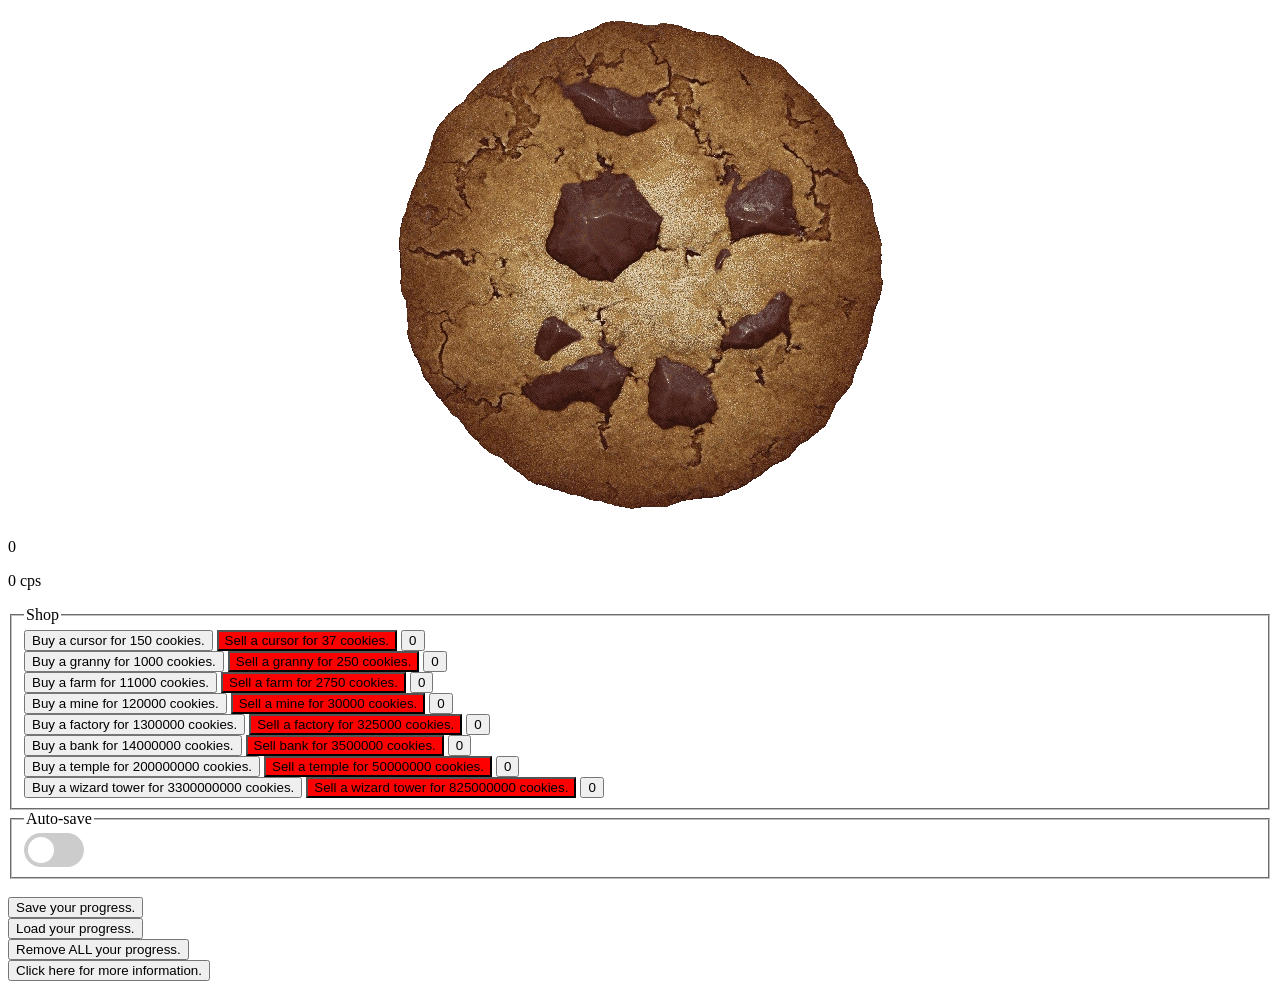
==== index.html @ 4b22bedb "Update index.html" ====
<link rel="icon" type="image/png" href="CookiePng.png">

<html>
    <body>
        <title>Cookie Clicker</title>
        <button class="cookie" onclick="clicked()"><img src="Cookie.webp" alt="Cookie.webp" id="cookie" draggable="false"></button>

        <p id="cookies">0</p>
        <p id="outputCps">0 cps</p>
        <fieldset>
            <legend>Shop</legend>
        <input type="button" value="Buy a cursor for 150 cookies." id="cursorButton" onclick="buyCursor()">
        <input type="button" value="Sell a cursor for 37 cookies." id="sellCursor" class="sell" onclick="sellCursor()">
        <input type="button" value="0" id="amountCursor"><br>
        
        <input type="button" value="Buy a granny for 1000 cookies." id="grannyButton" onclick="buyGranny()">
        <input type="button" value="Sell a granny for 250 cookies." id="sellGranny" class="sell" onclick="sellGranny()">
        <input type="button" value="0" id="amountGranny"><br>
        
        <input type="button" value="Buy a farm for 11000 cookies." id="farmButton" onclick="buyFarm()">
        <input type="button" value="Sell a farm for 2750 cookies." id="sellFarm" class="sell" onclick="sellFarm()">
        <input type="button" value="0" id="amountFarm"><br>
        
        <input type="button" value="Buy a mine for 120000 cookies." id="mineButton" onclick="buyMine()">
        <input type="button" value="Verkoop een mijn voor 300000 cookies." id="sellMine" class="sell" onclick="sellMine()">
        <input type="button" value="0" id="amountMine"><br>
        
        <input type="button" value="Buy a factory for 1300000 cookies." id="factoryButton" onclick="buyFactory()">
        <input type="button" value="Sell a factory for 325000 cookies." id="sellFactory" class="sell" onclick="sellFactory()">
        <input type="button" value="0" id="amountFactory"><br>

        <input type="button" value="Buy a bank for 14000000 cookies." id="bankButton" onclick="buyBank()">
        <input type="button" value="Sell a bank for 3500000 cookies." id="sellBank" class="sell" onclick="sellBank()">
        <input type="button" value="0" id="amountBank"><br>

        <input type="button" value="Buy a temple for 200000000 cookies." id="templeButton" onclick="buyTemple()">
        <input type="button" value="Sell a temple for 50000000 cookies." id="sellTemple" class="sell" onclick="sellTemple()">
        <input type="button" value="0" id="amountTemple"><br>

        <input type="button" value="Buy a wizard tower for 3300000000 cookies." id="wTowerButton" onclick="buyWTower()">
        <input type="button" value="Sell a wizard tower for 825000000 cookies" id="sellWTower" class="sell" onclick="sellWTower()">
        <input type="button" value="0" id="amountWTower"><br>
        </fieldset>

        <fieldset>
            <legend>Auto-save</legend>
            <label class="switch" onclick="toggleAutosave()">
                <input type="checkbox" id="autosaveSwitch">
                <span class="slider round"></span>
            </label>
        </fieldset>

        <br><input type="button" value="Save your progress." id="saveButton" onclick="save()"><br>
        <input type="button" value="Load your progress." id="loadButton" onclick="load()"><br>
        <input type="button" value="Remove ALL your progress." onclick="reset()"><br>
        <a href="CookieClickerManual.html" target="_blank"><button class="information">Click here for more information.</button></a>
        <style>
            .cannotBuy {
                cursor: not-allowed;
            }

            .canBuy {
                cursor: default;
            }

            .information {
                cursor: help;
            }

            .cookie {
                background-color: rgba(255, 255, 255, 255);
                border: none;
                display: block;
                margin-left: auto;
                margin-right: auto;
            }

            .normal {
                cursor: default;
            }

            .progress {
                cursor: progress;
            }

            .green {
                background-color: rgb(0, 255, 0);
            }
            
            .sell {
                background-color: rgb(255, 0, 0);
            }

            .canSell {
                background-color: rgb(255, 0, 0);
                cursor: pointer;
            }

            .cannotSell {
                background-color: rgb(255, 0, 0);
                cursor: not-allowed;
            }

            datalist {
                display: flex;
                flex-direction: column;
                justify-content: space-between;
                writing-mode: vertical-lr;
                width: 200px;
            }

            option {
                padding: 0;
            }
            
            input[type="range"] {
                width: 200px;
                margin: 0;
            }

            /* Dropdown Button */
            .dropbtn {
                background-color: #04AA6D;
                color: white;
                padding: 16px;
                font-size: 16px;
                border: none;
            }
        
            /* The container <div> - needed to position the dropdown content */
            .dropdown {
            position: relative;
            display: inline-block;
            }
        
            /* Dropdown Content (Hidden by Default) */
            .dropdown-content {
            display: none;
            position: absolute;
            background-color: #f1f1f1;
            min-width: 160px;
            box-shadow: 0px 8px 16px 0px rgba(0,0,0,0.2);
            z-index: 1;
            }
        
            /* Links inside the dropdown */
            .dropdown-content a {
            color: black;
            padding: 12px 16px;
            text-decoration: none;
            display: block;
            }
        
            /* Change color of dropdown links on hover */
            .dropdown-content a:hover {background-color: #ddd;}
        
            /* Show the dropdown menu on hover */
            .dropdown:hover .dropdown-content {display: block;}
        
            /* Change the background color of the dropdown button when the dropdown content is shown */
            .dropdown:hover .dropbtn {background-color: #3e8e41;}
            .switch {
                position: relative;
                display: inline-block;
                width: 60px;
                height: 34px;
            }

            /* Hide default HTML checkbox */
            .switch input {
            opacity: 0;
            width: 0;
            height: 0;
            }

            /* The slider */
            .slider {
            position: absolute;
            cursor: pointer;
            top: 0;
            left: 0;
            right: 0;
            bottom: 0;
            background-color: #ccc;
            -webkit-transition: .4s;
            transition: .4s;
            }

            .slider:before {
                position: absolute;
                content: "";
                height: 26px;
                width: 26px;
                left: 4px;
                bottom: 4px;
                background-color: white;
                -webkit-transition: .4s;
                transition: .4s;
            }

            input:checked + .slider {
                background-color: #2196F3;
            }

            input:focus + .slider {
                box-shadow: 0 0 1px #2196F3;
            }

            input:checked + .slider:before {
                -webkit-transform: translateX(26px);
                -ms-transform: translateX(26px);
                transform: translateX(26px);
            }

            /* Rounded sliders */
            .slider.round {
                border-radius: 34px;
            }

            .slider.round:before {
                border-radius: 50%;
            }
        </style>

        <script>
            const cookie = document.getElementById('cookie');
            const cookies = document.getElementById('cookies');
            const cpsShow = document.getElementById('outputCps');
            const saveButton = document.getElementById('saveButton');
            const loadButton = document.getElementById('loadButton');
            // const autosaveInput = document.getElementById('tempB');
            const autosaveSwitch = document.getElementById('autosaveSwitch');
            // const autosaveOutput = document.getElementById('autosaveOutput')

            const cursorButton = document.getElementById('cursorButton');
            const grannyButton = document.getElementById('grannyButton');
            const farmButton = document.getElementById('farmButton');
            const mineButton = document.getElementById('mineButton');
            const factoryButton = document.getElementById('factoryButton');
            const bankButton = document.getElementById('bankButton');
            const templeButton = document.getElementById('templeButton');
            const wTowerButton = document.getElementById('wTowerButton');

            const sellCursorButton = document.getElementById('sellCursor');
            const sellGrannyButton = document.getElementById('sellGranny');
            const sellFarmButton = document.getElementById('sellFarm');
            const sellMineButton = document.getElementById('sellMine');
            const sellFactoryButton = document.getElementById('sellFactory');
            const sellBankButton = document.getElementById('sellBank');
            const sellTempleButton = document.getElementById('sellTemple');
            const sellWTowerButton = document.getElementById('sellWTower');

            const amountCursor = document.getElementById('amountCursor');
            const amountGranny = document.getElementById('amountGranny');
            const amountFarm = document.getElementById('amountFarm');
            const amountMine = document.getElementById('amountMine');
            const amountFactory = document.getElementById('amountFactory');
            const amountBank = document.getElementById('amountBank');
            const amountTemple = document.getElementById('amountTemple');
            const amountWTower = document.getElementById('amountWTower');

            let autosaveID;

            let clicks = 0;
            let cps = 0;
            let cursor = 0;
            let granny = 0;
            let farm = 0;
            let mine = 0;
            let factory = 0;
            let bank = 0;
            let temple = 0;
            let wTower = 0;
            let cpsStarted = false;

            function createLocalVariables() {
                // This function is made for if a player plays the game for the first time
                let clicks = JSON.parse(localStorage.getItem('cookies'));
                let cps = JSON.parse(localStorage.getItem('cps'));
                let cursor = JSON.parse(localStorage.getItem('amountCursor'));
                let granny = JSON.parse(localStorage.getItem('amountGranny'));
                let farm = JSON.parse(localStorage.getItem('amountFarm'));
                let mine = JSON.parse(localStorage.getItem('amountMine'));
                let factory = JSON.parse(localStorage.getItem('amountFactory'));
                let bank = JSON.parse(localStorage.getItem('amountBank'));
                let temple = JSON.parse(localStorage.getItem('amountTemple'));
                let wTower = JSON.parse(localStorage.getItem('amountWTower'));

                if (clicks === null) {
                    localStorage.setItem('cookies', 0)
                }

                if (cps === null) {
                    localStorage.setItem('cps', 0)
                }

                if (cursor === null) {
                    localStorage.setItem('amountCursor', 0)
                }

                if (granny === null) {
                    localStorage.setItem('amountGranny', 0)
                }

                if (farm === null) {
                    localStorage.setItem('amountFarm', 0)
                }

                if (mine === null) {
                    localStorage.setItem('amountMine', 0)
                }

                if (factory === null) {
                    localStorage.setItem('amountFactory', 0)
                }

                if (bank === null) {
                    localStorage.setItem('amountBank', 0)
                }

                if (temple === null) {
                    localStorage.setItem('amountTemple', 0)
                }

                if (wTower === null) {
                    localStorage.setItem('amountWTower', 0)
                }
            }

            createLocalVariables()

            function makeCps() {
                clicks += cps
                cookies.textContent = clicks
            }

            function clicked() {
                clicks += 10
                cookies.textContent = clicks
                //cookie.width = 450
                //setTimeout(normalSize, 100)
            }

            //function normalSize() {
            //    cookie.width = 512
            //}

            function buyCursor() {
                if (clicks >= Math.trunc(150 * Math.pow(1.15, cursor))) {
                    cps += 1
                    clicks -= Math.trunc(150 * Math.pow(1.15, cursor))
                    cursor += 1
                    amountCursor.value = cursor
                    cookies.textContent = clicks
                    cpsShow.textContent = (cps + " cps")
                    cursorButton.value = "Buy a cursor for " + Math.trunc(150 * Math.pow(1.15, cursor)) + " cookies."
                    sellCursorButton.value = "Sell a cursor for " + Math.trunc((150 * Math.pow(1.15, cursor)) / 4) + " cookies."
                    console.log("Cursor bought for " + Math.trunc(150 * Math.pow(1.15, (cursor - 1))) + " cookies.");     // I know this is not the most efficient way to do this, I know that I can solve this by putting this rule above rule 355, but it's good enough. This is for the other functions as well.
                } else {
                    let cookiesToGo = Math.trunc(150 * Math.pow(1.15, cursor)) - clicks
                    console.warn("Not enough cookies to buy. A cursor costs " + Math.trunc(150 * Math.pow(1.15, cursor)) + " cookies, but you have " + clicks + " cookies and you need " + cookiesToGo + " more cookies to buy a cursor.")
                }
            }
        
            function sellCursor() {
                if (cursor >= 1) {
                    cps -= 1
                    clicks += Math.trunc((150 * Math.pow(1.15, cursor)) / 4)
                    cursor -= 1
                    amountCursor.value = cursor
                    cookies.textContent = clicks
                    cpsShow.textContent = (cps + " cps")
                    cursorButton.value = "Buy a cursor for " + Math.trunc(150 * Math.pow(1.15, cursor)) + " cookies."
                    sellCursorButton.value = "Sell a cursor for " + Math.trunc((150 * Math.pow(1.15, cursor)) / 4) + " cookies."
                    console.log("Cursor sold for " + Math.trunc((150 * Math.pow(1.15, (cursor + 1))) / 4) + " cookies.");
                }
            }

            function buyGranny() {
                if (clicks >= Math.trunc(1000 * Math.pow(1.15, granny))) {
                    cps += 10
                    clicks -= Math.trunc(1000 * Math.pow(1.15, granny))
                    granny += 1
                    amountGranny.value = granny
                    cookies.textContent = clicks
                    cpsShow.textContent = (cps + " cps")
                    grannyButton.value = "Buy a granny for " + Math.trunc(1000 * Math.pow(1.15, granny)) + " cookies."
                    sellGrannyButton.value = "Sell a granny for " + Math.trunc((1000 * Math.pow(1.15, granny)) / 4) + " cookies."
                    console.log("Granny bought for " + Math.trunc(1000 * Math.pow(1.15, (granny - 1))) + " cookies.");
                } else {
                    let cookiesToGo = Math.trunc(1000 * Math.pow(1.15, granny)) - clicks
                    console.warn("Not enough cookies to buy. A granny costs " + Math.trunc(1000 * Math.pow(1.15, granny)) + " cookies, but you have " + clicks + " cookies and you need " + cookiesToGo + " more cookies to buy a granny.")
                }
            }

            function sellGranny() {
                if (granny >= 1) {
                    cps -= 10
                    clicks += Math.trunc((1000 * Math.pow(1.15, granny)) / 4)
                    granny -= 1
                    amountGranny.value = granny
                    cookies.textContent = clicks
                    cpsShow.textContent = (cps + " cps")
                    grannyButton.value = "Buy a granny for " + Math.trunc(1000 * Math.pow(1.15, granny)) + " cookies."
                    sellGrannyButton.value = "Sell a granny for " + Math.trunc((1000 * Math.pow(1.15, granny)) / 4) + " cookies."
                    console.log("Granny sold for " + Math.trunc((1000 * Math.pow(1.15, (granny + 1))) / 4) + " cookies.");
                }
            }

            function buyFarm() {
                if (clicks >= Math.trunc(11000 * Math.pow(1.15, farm))) {
                    cps += 80
                    clicks -= Math.trunc(11000 * Math.pow(1.15, farm))
                    farm += 1
                    amountFarm.value = farm
                    cookies.textContent = clicks
                    cpsShow.textContent = (cps + " cps")
                    farmButton.value = "Buy a farm for " + Math.trunc(11000 * Math.pow(1.15, farm)) + " cookies."
                    sellFarmButton.value = "Sell a farm for " + Math.trunc((11000 * Math.pow(1.15, farm)) / 4) + " cookies."
                    console.log("Farm bought for " + Math.trunc(11000 * Math.pow(1.15, (farm - 1))) + " cookies.");          
                } else {
                    let cookiesToGo = Math.trunc(11000 * Math.pow(1.15, farm)) - clicks
                    console.warn("Not enough cookies to buy. A farm costs " + Math.trunc(11000 * Math.pow(1.15, farm)) + " cookies, but you have " + clicks + " cookies and you need " + cookiesToGo + " more cookies to buy a farm.")
                }
            }

            function sellFarm() {
                if (farm >= 1) {
                    cps -= 80
                    clicks += Math.trunc((11000 * Math.pow(1.15, farm)) / 4)
                    farm -= 1
                    amountFarm.value = farm
                    cookies.textContent = clicks
                    cpsShow.textContent = (cps + " cps")
                    farmButton.value = "Buy a farm for " + Math.trunc(11000 * Math.pow(1.15, farm)) + " cookies."
                    sellFarmButton.value = "Sell a farm for " + Math.trunc((11000 * Math.pow(1.15, farm)) / 4) + " cookies."
                    console.log("Farm sold for " + Math.trunc((11000 * Math.pow(1.15, (farm + 1))) / 4) + " cookies.");
                }
            }

            function buyMine() {
                if (clicks >= Math.trunc(120000 * Math.pow(1.15, mine))) {
                    cps += 470
                    clicks -= Math.trunc(120000 * Math.pow(1.15, mine))
                    mine += 1
                    amountMine.value = mine
                    cookies.textContent = clicks
                    cpsShow.textContent = (cps + " cps")
                    mineButton.value = "Buy a mine for " + Math.trunc(120000 * Math.pow(1.15, mine)) + " cookies."
                    sellMineButton.value = "Sell a mine for " + Math.trunc((120000 * Math.pow(1.15, mine)) / 4) + " cookies."
                    console.log("Mine bought for " + Math.trunc(120000 * Math.pow(1.15, (mine - 1))) + " cookies.");
                } else {
                    let cookiesToGo = 120000 - Math.trunc(120000 * Math.pow(1.15, mine))
                    console.warn("Not enough cookies to buy. A mine costs " + Math.trunc(120000 * Math.pow(1.15, mine)) + " cookies, but you have " + clicks + " cookies and you need " + cookiesToGo + " more cookies to buy a mine.")
                }
            }

            function sellMine() {
                if (mine >= 1) {
                    cps -= 470
                    clicks += Math.trunc((120000 * Math.pow(1.15, mine)) / 4)
                    mine -= 1
                    amountMine.value = mine
                    cookies.textContent = clicks
                    cpsShow.textContent = (cps + " cps")
                    mineButton.value = "Buy a mine for " + Math.trunc(120000 * Math.pow(1.15, mine)) + " cookies."
                    sellMineButton.value = "Sell a mine for " + Math.trunc((120000 * Math.pow(1.15, mine)) / 4) + " cookies."
                    console.log("Mine sold for " + Math.trunc((120000 * Math.pow(1.15, (mine + 1))) / 4) + " cookies.");
                }
            }

            function buyFactory() {
                if (clicks >= Math.trunc(1300000 * Math.pow(1.15, factory))) {
                    cps += 2600
                    clicks -= Math.trunc(1300000 * Math.pow(1.15, factory))
                    factory += 1
                    amountFactory.value = factory
                    cookies.textContent = clicks
                    cpsShow.textContent = (cps + " cps")
                    factoryButton.value = "Buy a factory for " + Math.trunc(1300000 * Math.pow(1.15, factory)) + " cookies."
                    sellFactoryButton.value = "Sell a factory for " + Math.trunc((1300000 * Math.pow(1.15, factory)) / 4) + " cookies."
                    console.log("Factory bought for " + Math.trunc(1300000 * Math.pow(1.15, (factory - 1))) + " cookies.");
                } else {
                    let cookiesToGo = Math.trunc(1300000 * Math.pow(1.15, factory)) - clicks
                    console.warn("Not enough cookies to buy. A factory costs " + Math.trunc(1300000 * Math.pow(1.15, factory)) + " cookies, but you have " + clicks + " cookies and you need " + cookiesToGo + " more cookies to buy a factory.")
                }
            }

            function sellFactory() {
                if (factory >= 1) {
                    cps -= 2600
                    clicks += Math.trunc((1300000 * Math.pow(1.15, factory)) / 4)
                    factory -= 1
                    amountFactory.value = factory
                    cookies.textContent = clicks
                    cpsShow.textContent = (cps + " cps")
                    factoryButton.value = "Buy a factory for " + Math.trunc(1300000 * Math.pow(1.15, factory)) + " cookies."
                    sellFactoryButton.value = "Sell a factory for " + Math.trunc((1300000 * Math.pow(1.15, factory)) / 4) + " cookies."
                    console.log("Factory sold for " + Math.trunc((1300000 * Math.pow(1.15, (factory + 1))) / 4) + " cookies.");
                }
            }

            function buyBank() {
                if (clicks >= Math.trunc(14000000 * Math.pow(1.15, bank))) {
                    cps += 14000
                    clicks -= Math.trunc(14000000 * Math.pow(1.15, bank))
                    bank += 1
                    amountBank.value = bank
                    cookies.textContent = clicks
                    cpsShow.textContent = (cps + " cps")
                    bankButton.value = "Buy a bank for " + Math.trunc(14000000 * Math.pow(1.15, bank)) + " cookies."
                    sellBankButton.value = "Sell bank for " + Math.trunc((14000000 * Math.pow(1.15, bank)) / 4) + " cookies."
                    console.log("Bank bought for " + Math.trunc(14000000 * Math.pow(1.15, (bank - 1))) + " cookies.");
                } else {
                    let cookiesToGo = Math.trunc(14000000 * Math.pow(1.15, bank)) - clicks
                    console.warn("Not enough cookies to buy. A bank costs " + Math.trunc(14000000 * Math.pow(1.15, bank)) + " cookies, but you have " + clicks + " cookies and you need " + cookiesToGo + " more cookies to buy a bank.")
                }
            }

            function sellBank() {
                if (bank >= 1) {
                    cps -= 14000
                    clicks += Math.trunc((14000000 * Math.pow(1.15, bank)) / 4)
                    bank -= 1
                    amountBank.value = bank
                    cookies.textContent = clicks
                    cpsShow.textContent = (cps + " cps")
                    bankButton.value = "Buy a bank for " + Math.trunc(14000000 * Math.pow(1.15, bank)) + " cookies."
                    sellBankButton.value = "Sell bank for " + Math.trunc((14000000 * Math.pow(1.15, bank)) / 4) + " cookies."
                    console.log("Bank sold for " + Math.trunc((14000000 * Math.pow(1.15, bank + 1)) / 4) + " cookies.");
                }
            }

            function buyTemple() {
                if (clicks >= Math.trunc(200000000 * Math.pow(1.15, temple))) {
                    cps += 78000
                    clicks -= Math.trunc(200000000 * Math.pow(1.15, temple))
                    temple += 1
                    amountTemple.value = temple
                    cookies.textContent = clicks
                    cpsShow.textContent = (cps + " cps")
                    templeButton.value = "Buy a temple for " + Math.trunc(200000000 * Math.pow(1.15, temple)) + " cookies."
                    sellTempleButton.value = "Sell a temple for " + Math.trunc((200000000 * Math.pow(1.15, temple)) / 4) + " cookies."
                    console.log("Temple bought for " + Math.trunc(200000000 * Math.pow(1.15, (temple - 1))) + " cookies.");
                } else {
                    let cookiesToGo = Math.trunc(200000000 * Math.pow(1.15, temple)) - clicks
                    console.warn("Not enough cookies to buy. A temple costs " + Math.trunc(200000000 * Math.pow(1.15, temple)) + " cookies, but you have " + clicks + " cookies and you need " + cookiesToGo + " more cookies to buy a temple.")
                }
            }

            function sellTemple() {
                if (temple >= 1) {
                    cps -= 78000
                    clicks += Math.trunc((200000000 * Math.pow(1.15, temple)) / 4)
                    temple -= 1
                    amountTemple.value = temple
                    cookies.textContent = clicks
                    cpsShow.textContent = (cps + " cps")
                    templeButton.value = "Buy a temple for " + Math.trunc(200000000 * Math.pow(1.15, temple)) + " cookies."
                    sellTempleButton.value = "Sell a temple for " + Math.trunc((200000000 * Math.pow(1.15, temple)) / 4) + " cookies."
                    console.log("Temple sold for " + Math.trunc((200000000 * Math.pow(1.15, (temple + 1))) / 4) + " cookies.");
                }
            }

            function buyWTower() {
                if (clicks >= Math.trunc(3300000000 * Math.pow(1.15, wTower))) {
                    cps += 440000
                    clicks -= Math.trunc(3300000000 * Math.pow(1.15, wTower))
                    wTower += 1
                    amountWTower.value = wTower
                    cookies.textContent = clicks
                    cpsShow.textContent = (cps + " cps")
                    wTowerButton.value = "Buy a wizard tower for " + Math.trunc(3300000000 * Math.pow(1.15, wTower)) + " cookies."
                    sellWTowerButton.value = "Sell a wizard tower for " + Math.trunc((3300000000 * Math.pow(1.15, wTower)) / 4) + " cookies."
                    console.log("Wizard tower bought for " + Math.trunc(3300000000 * Math.pow(1.15, (wTower - 1))) + " cookies.");
                } else {
                    let cookiesToGo = Math.trunc(3300000000 * Math.pow(1.15, wTower)) - clicks
                    console.warn("Not enough cookies to buy. A wizard tower costs " + Math.trunc(3300000000 * Math.pow(1.15, wTower)) + " cookies, but you have" + clicks + " cookies and you need " + cookiesToGo + " more cookies to buy a wizard tower.")
                }
            }

            function sellWTower() {
                if (wTower >= 1) {
                    cps -= 78000
                    clicks += Math.trunc((3300000000 * Math.pow(1.15, wTower)) / 4)
                    wTower -= 1
                    amountWTower.value = wTower
                    cookies.textContent = clicks
                    cpsShow.textContent = (cps + " cps")
                    wTowerButton.value = "Buy a wizard tower for " + Math.trunc(3300000000 * Math.pow(1.15, wTower)) + " cookies."
                    sellWTowerButton.value = "Sell a wizard tower for " + Math.trunc((3300000000 * Math.pow(1.15, wTower)) / 4) + " cookies."
                    console.log("Wizard tower sold for " + Math.trunc((3300000000 * Math.pow(1.15, (wTower + 1))) / 4) + " cookies.");
                }
            }

            function save() {
                saveButton.className = "green";
                localStorage.setItem('cookies', clicks);
                localStorage.setItem('cps', cps);

                localStorage.setItem('amountCursor', cursor);
                localStorage.setItem('amountGranny', granny);
                localStorage.setItem('amountFarm', farm);
                localStorage.setItem('amountMine', mine);
                localStorage.setItem('amountFactory', factory);
                localStorage.setItem('amountBank', bank);
                localStorage.setItem('amountTemple', temple);
                localStorage.setItem('amountWTower', wTower);
                console.log("Progress saved succesfully.");
                console.log("Saved cookies: " + localStorage.getItem("cookies"));
                console.log("Saved cps: " + localStorage.getItem("cps"));
                console.log("Saved amount of cursors: " + localStorage.getItem("amountCursor"));
                console.log("Saved amount of grannies: " + localStorage.getItem("amountGranny"));
                console.log("Saved amount of farms: " + localStorage.getItem("amountFarm"));
                console.log("Saved amount of mines: " + localStorage.getItem("amountMine"));
                console.log("Saved amount of factories: " + localStorage.getItem("amountFactory"));
                console.log("Saved amount of banks: " + localStorage.getItem("amountBank"));
                console.log("Saved amount of temples: " + localStorage.getItem("amountTemple"));
                console.log("Saved amount of wizard towers: " + localStorage.getItem("amountWTower"));
                setTimeout(normalbutton, 2500);
            }

            function normalbutton() {
                saveButton.className = "normal";
                loadButton.className = "normal";
            }

            function autoSave() {
                if (autosaveSwitch.checked) {
                    localStorage.setItem('cookies', clicks);
                    localStorage.setItem('cps', cps);

                    localStorage.setItem('amountCursor', cursor);
                    localStorage.setItem('amountGranny', granny);
                    localStorage.setItem('amountFarm', farm);
                    localStorage.setItem('amountMine', mine);
                    localStorage.setItem('amountFactory', factory);
                    localStorage.setItem('amountBank', bank);
                    localStorage.setItem('amountTemple', temple);
                    localStorage.setItem('amountWTower', wTower);
                    console.log("Progress succesfully autosaved.");
                    /*
                    console.log("Saved cookies: " + localStorage.getItem("cookies"));
                    console.log("Saved cps: " + localStorage.getItem("cps"));
                    console.log("Saved amount of cursors: " + localStorage.getItem("amountCursor"));
                    console.log("Saved amount of grannies: " + localStorage.getItem("amountOma"));
                    console.log("Saved amount of farms: " + localStorage.getItem("amountFarm"));
                    console.log("Saved amount of mines: " + localStorage.getItem("amountMine"));
                    console.log("Saved amount of factories: " + localStorage.getItem("amountFactory"));
                    console.log("Saved amount of banks: " + localStorage.getItem("amountBank"));
                    console.log("Saved amount of temples: " + localStorage.getItem("amountTemple"));
                    console.warn("END OF AUTOSAVE INFORMATION")
                    */
                }
            }

            function toggleAutosave() {
                if (autosaveSwitch.checked) {
                    autosaveID = setInterval(autoSave, 3000);
                    console.log("Autosave has been started.")
                } else {
                    clearInterval(autosaveID);
                    console.log("Autosave has been stopped.")
                }
            }

            function load(manual = true) {
                if (manual) {
                    loadButton.className = "green"
                }
                clicks = JSON.parse(localStorage.getItem('cookies'));
                cps = JSON.parse(localStorage.getItem('cps'));
                cookies.textContent = clicks
                cpsShow.textContent = cps + " cps"

                cursor = JSON.parse(localStorage.getItem('amountCursor'));
                granny = JSON.parse(localStorage.getItem('amountGranny'));
                farm = JSON.parse(localStorage.getItem('amountFarm'));
                mine = JSON.parse(localStorage.getItem('amountMine'));
                factory = JSON.parse(localStorage.getItem('amountFactory'));
                bank = JSON.parse(localStorage.getItem('amountBank'));
                temple = JSON.parse(localStorage.getItem('amountTemple'));
                wTower = JSON.parse(localStorage.getItem('amountWTower'));

                amountCursor.value = cursor
                amountGranny.value = granny
                amountFarm.value = farm
                amountMine.value = mine
                amountFactory.value = factory
                amountBank.value = bank
                amountTemple.value = temple
                amountWTower.value = wTower

                cursorButton.value = "Buy a cursor for " + Math.trunc(150 * Math.pow(1.15, cursor)) + " cookies."
                sellCursorButton.value = "Sell a cursor for " + Math.trunc((150 * Math.pow(1.15, cursor)) / 4) + " cookies."
                grannyButton.value = "Buy a granny for " + Math.trunc(1000 * Math.pow(1.15, granny)) + " cookies."
                sellGrannyButton.value = "Sell a granny for " + Math.trunc((1000 * Math.pow(1.15, granny)) / 4) + " cookies."
                mineButton.value = "Buy a mine for " + Math.trunc(120000 * Math.pow(1.15, mine)) + " cookies."
                sellMineButton.value = "Sell a mine for " + Math.trunc((120000 * Math.pow(1.15, mine)) / 4) + " cookies."
                factoryButton.value = "Buy a factory for " + Math.trunc(1300000 * Math.pow(1.15, factory)) + " cookies."
                sellFactoryButton.value = "Sell a factory for " + Math.trunc((1300000 * Math.pow(1.15, factory)) / 4) + " cookies."
                bankButton.value = "Buy a bank for " + Math.trunc(14000000 * Math.pow(1.15, bank)) + " cookies."
                sellBankButton.value = "Sell bank for " + Math.trunc((14000000 * Math.pow(1.15, bank)) / 4) + " cookies."
                templeButton.value = "Buy a temple for " + Math.trunc(200000000 * Math.pow(1.15, temple)) + " cookies."
                sellTempleButton.value = "Sell a temple for " + Math.trunc((200000000 * Math.pow(1.15, temple)) / 4) + " cookies."
                wTowerButton.value = "Buy a wizard tower for " + Math.trunc(3300000000 * Math.pow(1.15, wTower)) + " cookies."
                sellWTowerButton.value = "Sell a wizard tower for " + Math.trunc((3300000000 * Math.pow(1.15, wTower)) / 4) + " cookies."

                console.log("Progress loaded succesfully.");
                if (!cpsStarted) {
                    setInterval(makeCps, 1000)
                }
                setTimeout(normalbutton, 2500)
            }

            load(false)

            function updateButtons() {
                // (1000 * Math.pow(1.15, cursor))
                if (clicks >= (3300000000 * Math.pow(1.15, wTower))) {
                    wTowerButton.className = "canBuy"
                } else {
                    wTowerButton.className = "cannotBuy"
                }
                if (clicks >= (200000000 * Math.pow(1.15, temple))) {
                    templeButton.className = "canBuy"
                } else {
                    templeButton.className = "cannotBuy"
                }
                
                if (clicks >= (14000000 * Math.pow(1.15, bank))) {
                    bankButton.className = "canBuy"
                } else {
                    bankButton.className = "cannotBuy"
                }

                if (clicks >= (1300000 * Math.pow(1.15, factory))) {
                    factoryButton.className = "canBuy"
                } else {
                    factoryButton.className = "cannotBuy"
                }

                if (clicks >= (120000 * Math.pow(1.15, mine))) {
                    mineButton.className = "canBuy"
                } else {
                    mineButton.className = "cannotBuy"
                }

                if (clicks >= (11000 * Math.pow(1.15, farm))) {
                    farmButton.className = "canBuy"
                } else {
                    farmButton.className = "cannotBuy"
                }
                
                if (clicks >= (1000 * Math.pow(1.15, granny))) {
                    grannyButton.className = "canBuy"
                } else {
                    grannyButton.className = "cannotBuy"
                }
                
                if (clicks >= (150 * Math.pow(1.15, cursor))) {
                    cursorButton.className = "canBuy"
                } else {
                    cursorButton.className = "cannotBuy"
                }
            }

            setInterval(updateButtons, 100)

            function updateSellButtons() {
                if (cursor >= 1) {
                    sellCursorButton.className = "canSell"
                } else {
                    sellCursorButton.className = "cannotSell"
                }

                if (granny >= 1) {
                    sellGrannyButton.className = "canSell"
                } else {
                    sellGrannyButton.className = "cannotSell"
                }

                if (farm >= 1) {
                    sellFarmButton.className = "canSell"
                } else {
                    sellFarmButton.className = "cannotSell"
                }

                if (mine >= 1) {
                    sellMineButton.className = "canSell"
                } else {
                    sellMineButton.className = "cannotSell"
                }

                if (factory >= 1) {
                    sellFactoryButton.className = "canSell"
                } else {
                    sellFactoryButton.className = "cannotSell"
                }

                if (bank >= 1) {
                    sellBankButton.className = "canSell"
                } else {
                    sellBankButton.className = "cannotSell"
                }

                if (temple >= 1) {
                    sellTempleButton.className = "canSell"
                } else {
                    sellTempleButton.className = "cannotSell"
                }

                if (wTower >= 1) {
                    sellWTowerButton.className = "canSell"
                } else {
                    sellWTowerButton.className = "cannotSell"
                }
            }

            setInterval(updateSellButtons, 100)

            function reset() {
                if (confirm("Are you sure you want to delete ALL your progress?")) {
                    if (confirm("Whoa! Wait, are you really sure? You can't undo this.")) {
                        if (confirm("Are you really really really really really sure? This is your final warning! You really can't undo this!")) {
                            alert("Don't say I didn't warn you!")
                            localStorage.removeItem('cookies');
                            localStorage.removeItem('cps');

                            localStorage.removeItem('amountCursor');
                            localStorage.removeItem('amountGranny');
                            localStorage.removeItem('amountFarm');
                            localStorage.removeItem('amountMine');
                            localStorage.removeItem('amountFactory');
                            localStorage.removeItem('amountBank');
                            localStorage.removeItem('amountTemple');
                            localStorage.removeItem('amountWTower');
                            clicks = 0
                            cps = 0
                            cookies.textContent = 0
                            cpsShow.textContent = 0
                            alert("Progress successfull removed.");
                            alert("Close this tab and reopen the game.")
                        } else {
                        alert("That was close! You almost deleted your progress. Your progress has not been deleted.") 
                        }
                    } else {
                        alert("Wise choise! Your progress has not been deleted.")
                    }
                } else {
                    alert("Wise choise! Your progress has not been deleted.")
                }
            }
        </script>
    </body>
</html>
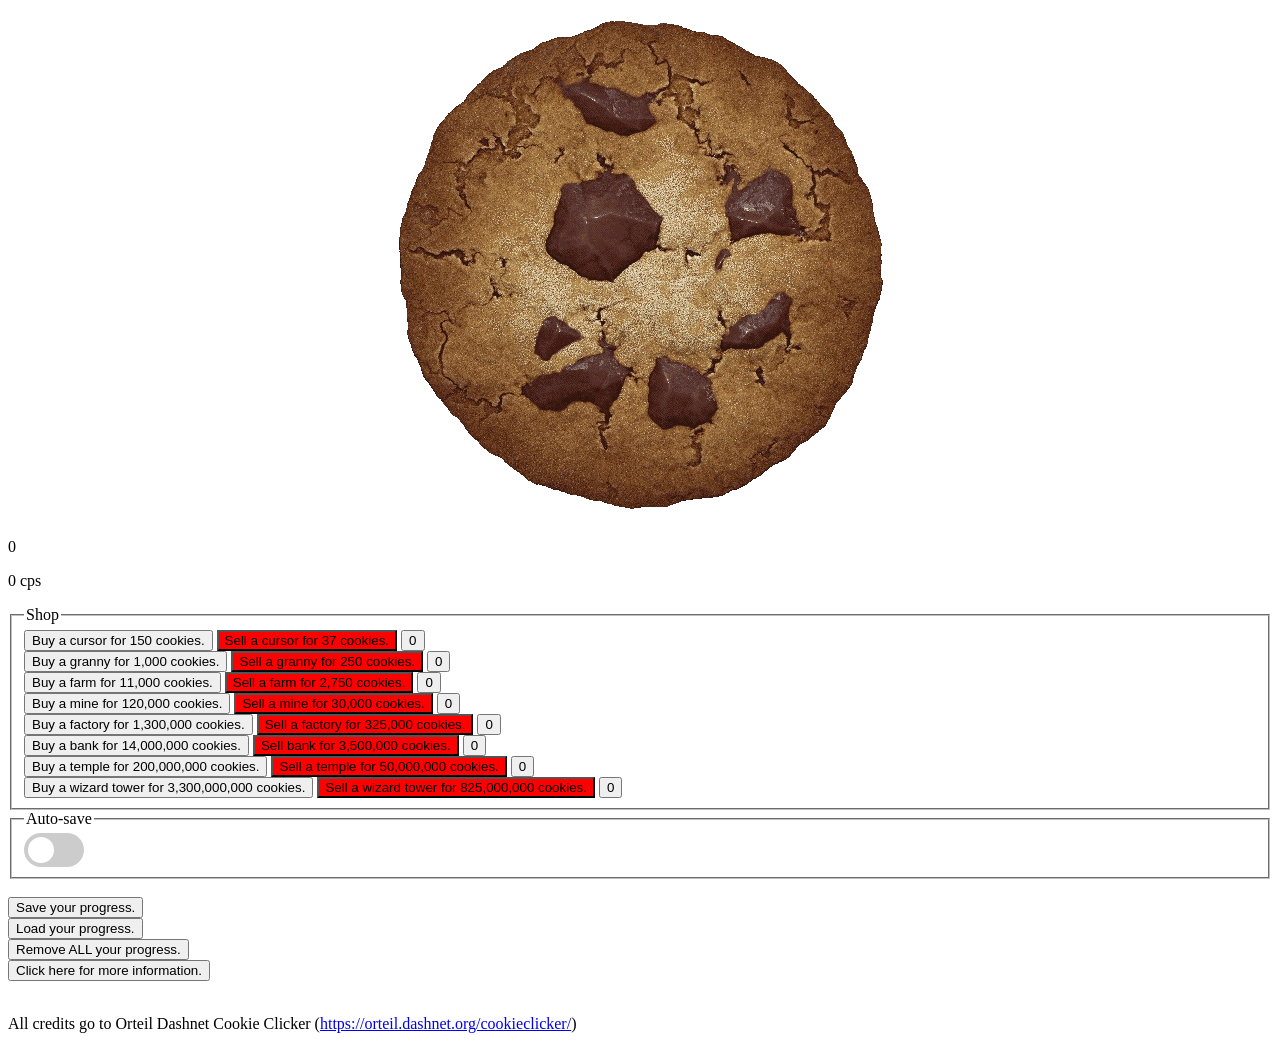
==== commit 5e1a3518: "Update index.html" ====
--- a/index.html
+++ b/index.html
@@ -13,32 +13,32 @@
         <input type="button" value="Sell a cursor for 37 cookies." id="sellCursor" class="sell" onclick="sellCursor()">
         <input type="button" value="0" id="amountCursor"><br>
         
-        <input type="button" value="Buy a granny for 1000 cookies." id="grannyButton" onclick="buyGranny()">
+        <input type="button" value="Buy a granny for 1,000 cookies." id="grannyButton" onclick="buyGranny()">
         <input type="button" value="Sell a granny for 250 cookies." id="sellGranny" class="sell" onclick="sellGranny()">
         <input type="button" value="0" id="amountGranny"><br>
         
-        <input type="button" value="Buy a farm for 11000 cookies." id="farmButton" onclick="buyFarm()">
-        <input type="button" value="Sell a farm for 2750 cookies." id="sellFarm" class="sell" onclick="sellFarm()">
+        <input type="button" value="Buy a farm for 11,000 cookies." id="farmButton" onclick="buyFarm()">
+        <input type="button" value="Sell a farm for 2,750 cookies." id="sellFarm" class="sell" onclick="sellFarm()">
         <input type="button" value="0" id="amountFarm"><br>
         
-        <input type="button" value="Buy a mine for 120000 cookies." id="mineButton" onclick="buyMine()">
-        <input type="button" value="Verkoop een mijn voor 300000 cookies." id="sellMine" class="sell" onclick="sellMine()">
+        <input type="button" value="Buy a mine for 120,000 cookies." id="mineButton" onclick="buyMine()">
+        <input type="button" value="Verkoop een mijn voor 30,000 cookies." id="sellMine" class="sell" onclick="sellMine()">
         <input type="button" value="0" id="amountMine"><br>
         
-        <input type="button" value="Buy a factory for 1300000 cookies." id="factoryButton" onclick="buyFactory()">
-        <input type="button" value="Sell a factory for 325000 cookies." id="sellFactory" class="sell" onclick="sellFactory()">
+        <input type="button" value="Buy a factory for 1,300,000 cookies." id="factoryButton" onclick="buyFactory()">
+        <input type="button" value="Sell a factory for 325,000 cookies." id="sellFactory" class="sell" onclick="sellFactory()">
         <input type="button" value="0" id="amountFactory"><br>
 
-        <input type="button" value="Buy a bank for 14000000 cookies." id="bankButton" onclick="buyBank()">
-        <input type="button" value="Sell a bank for 3500000 cookies." id="sellBank" class="sell" onclick="sellBank()">
+        <input type="button" value="Buy a bank for 14,000,000 cookies." id="bankButton" onclick="buyBank()">
+        <input type="button" value="Sell a bank for 3,500,000 cookies." id="sellBank" class="sell" onclick="sellBank()">
         <input type="button" value="0" id="amountBank"><br>
 
-        <input type="button" value="Buy a temple for 200000000 cookies." id="templeButton" onclick="buyTemple()">
-        <input type="button" value="Sell a temple for 50000000 cookies." id="sellTemple" class="sell" onclick="sellTemple()">
+        <input type="button" value="Buy a temple for 200,000,000 cookies." id="templeButton" onclick="buyTemple()">
+        <input type="button" value="Sell a temple for 50,000,000 cookies." id="sellTemple" class="sell" onclick="sellTemple()">
         <input type="button" value="0" id="amountTemple"><br>
 
-        <input type="button" value="Buy a wizard tower for 3300000000 cookies." id="wTowerButton" onclick="buyWTower()">
-        <input type="button" value="Sell a wizard tower for 825000000 cookies" id="sellWTower" class="sell" onclick="sellWTower()">
+        <input type="button" value="Buy a wizard tower for 3,300,000,000 cookies." id="wTowerButton" onclick="buyWTower()">
+        <input type="button" value="Sell a wizard tower for 825,000,000 cookies" id="sellWTower" class="sell" onclick="sellWTower()">
         <input type="button" value="0" id="amountWTower"><br>
         </fieldset>
 
@@ -53,7 +53,9 @@
         <br><input type="button" value="Save your progress." id="saveButton" onclick="save()"><br>
         <input type="button" value="Load your progress." id="loadButton" onclick="load()"><br>
         <input type="button" value="Remove ALL your progress." onclick="reset()"><br>
-        <a href="CookieClickerManual.html" target="_blank"><button class="information">Click here for more information.</button></a>
+        <a href="https://jonanfoxje12.github.io/Cookie-Clicker-Manual/" target="_blank"><button class="information">Click here for more information.</button></a>
+        <br><br>
+        <p style="display: inline-block;">All credits go to Orteil Dashnet Cookie Clicker (</p><a href="https://orteil.dashnet.org/cookieclicker/">https://orteil.dashnet.org/cookieclicker/</a><p style="display: inline-block;">)</p>
         <style>
             .cannotBuy {
                 cursor: not-allowed;
@@ -272,6 +274,12 @@
             let temple = 0;
             let wTower = 0;
             let cpsStarted = false;
+
+            function toEnglishNumberNotation(input) {
+                let number = parseInt(input);
+                let result = number.toLocaleString('en-US');
+                return result
+            }
 
             function createLocalVariables() {
                 // This function is made for if a player plays the game for the first time
@@ -353,9 +361,9 @@
                     amountCursor.value = cursor
                     cookies.textContent = clicks
                     cpsShow.textContent = (cps + " cps")
-                    cursorButton.value = "Buy a cursor for " + Math.trunc(150 * Math.pow(1.15, cursor)) + " cookies."
-                    sellCursorButton.value = "Sell a cursor for " + Math.trunc((150 * Math.pow(1.15, cursor)) / 4) + " cookies."
-                    console.log("Cursor bought for " + Math.trunc(150 * Math.pow(1.15, (cursor - 1))) + " cookies.");     // I know this is not the most efficient way to do this, I know that I can solve this by putting this rule above rule 355, but it's good enough. This is for the other functions as well.
+                    cursorButton.value = "Buy a cursor for " + toEnglishNumberNotation(Math.trunc(150 * Math.pow(1.15, cursor))) + " cookies."
+                    sellCursorButton.value = "Sell a cursor for " + toEnglishNumberNotation(Math.trunc((150 * Math.pow(1.15, cursor)) / 4)) + " cookies."
+                    console.log("Cursor bought for " + Math.trunc(150 * Math.pow(1.15, (cursor - 1)))) + " cookies.";     // I know this is not the most efficient way to do this, I know that I can solve this by putting this rule above rule 355, but it's good enough. This is for the other functions as well.
                 } else {
                     let cookiesToGo = Math.trunc(150 * Math.pow(1.15, cursor)) - clicks
                     console.warn("Not enough cookies to buy. A cursor costs " + Math.trunc(150 * Math.pow(1.15, cursor)) + " cookies, but you have " + clicks + " cookies and you need " + cookiesToGo + " more cookies to buy a cursor.")
@@ -370,8 +378,8 @@
                     amountCursor.value = cursor
                     cookies.textContent = clicks
                     cpsShow.textContent = (cps + " cps")
-                    cursorButton.value = "Buy a cursor for " + Math.trunc(150 * Math.pow(1.15, cursor)) + " cookies."
-                    sellCursorButton.value = "Sell a cursor for " + Math.trunc((150 * Math.pow(1.15, cursor)) / 4) + " cookies."
+                    cursorButton.value = "Buy a cursor for " + toEnglishNumberNotation(Math.trunc(150 * Math.pow(1.15, cursor))) + " cookies."
+                    sellCursorButton.value = "Sell a cursor for " + toEnglishNumberNotation(Math.trunc((150 * Math.pow(1.15, cursor)) / 4)) + " cookies."
                     console.log("Cursor sold for " + Math.trunc((150 * Math.pow(1.15, (cursor + 1))) / 4) + " cookies.");
                 }
             }
@@ -384,8 +392,8 @@
                     amountGranny.value = granny
                     cookies.textContent = clicks
                     cpsShow.textContent = (cps + " cps")
-                    grannyButton.value = "Buy a granny for " + Math.trunc(1000 * Math.pow(1.15, granny)) + " cookies."
-                    sellGrannyButton.value = "Sell a granny for " + Math.trunc((1000 * Math.pow(1.15, granny)) / 4) + " cookies."
+                    grannyButton.value = "Buy a granny for " + toEnglishNumberNotation(Math.trunc(1000 * Math.pow(1.15, granny))) + " cookies."
+                    sellGrannyButton.value = "Sell a granny for " + toEnglishNumberNotation(Math.trunc((1000 * Math.pow(1.15, granny)) / 4)) + " cookies."
                     console.log("Granny bought for " + Math.trunc(1000 * Math.pow(1.15, (granny - 1))) + " cookies.");
                 } else {
                     let cookiesToGo = Math.trunc(1000 * Math.pow(1.15, granny)) - clicks
@@ -401,8 +409,8 @@
                     amountGranny.value = granny
                     cookies.textContent = clicks
                     cpsShow.textContent = (cps + " cps")
-                    grannyButton.value = "Buy a granny for " + Math.trunc(1000 * Math.pow(1.15, granny)) + " cookies."
-                    sellGrannyButton.value = "Sell a granny for " + Math.trunc((1000 * Math.pow(1.15, granny)) / 4) + " cookies."
+                    grannyButton.value = "Buy a granny for " + toEnglishNumberNotation(Math.trunc(1000 * Math.pow(1.15, granny))) + " cookies."
+                    sellGrannyButton.value = "Sell a granny for " + toEnglishNumberNotation(Math.trunc((1000 * Math.pow(1.15, granny)) / 4)) + " cookies."
                     console.log("Granny sold for " + Math.trunc((1000 * Math.pow(1.15, (granny + 1))) / 4) + " cookies.");
                 }
             }
@@ -415,8 +423,8 @@
                     amountFarm.value = farm
                     cookies.textContent = clicks
                     cpsShow.textContent = (cps + " cps")
-                    farmButton.value = "Buy a farm for " + Math.trunc(11000 * Math.pow(1.15, farm)) + " cookies."
-                    sellFarmButton.value = "Sell a farm for " + Math.trunc((11000 * Math.pow(1.15, farm)) / 4) + " cookies."
+                    farmButton.value = "Buy a farm for " + toEnglishNumberNotation(Math.trunc(11000 * Math.pow(1.15, farm))) + " cookies."
+                    sellFarmButton.value = "Sell a farm for " + toEnglishNumberNotation(Math.trunc((11000 * Math.pow(1.15, farm)) / 4)) + " cookies."
                     console.log("Farm bought for " + Math.trunc(11000 * Math.pow(1.15, (farm - 1))) + " cookies.");          
                 } else {
                     let cookiesToGo = Math.trunc(11000 * Math.pow(1.15, farm)) - clicks
@@ -432,8 +440,8 @@
                     amountFarm.value = farm
                     cookies.textContent = clicks
                     cpsShow.textContent = (cps + " cps")
-                    farmButton.value = "Buy a farm for " + Math.trunc(11000 * Math.pow(1.15, farm)) + " cookies."
-                    sellFarmButton.value = "Sell a farm for " + Math.trunc((11000 * Math.pow(1.15, farm)) / 4) + " cookies."
+                    farmButton.value = "Buy a farm for " + toEnglishNumberNotation(Math.trunc(11000 * Math.pow(1.15, farm))) + " cookies."
+                    sellFarmButton.value = "Sell a farm for " + toEnglishNumberNotation(Math.trunc((11000 * Math.pow(1.15, farm)) / 4)) + " cookies."
                     console.log("Farm sold for " + Math.trunc((11000 * Math.pow(1.15, (farm + 1))) / 4) + " cookies.");
                 }
             }
@@ -446,8 +454,8 @@
                     amountMine.value = mine
                     cookies.textContent = clicks
                     cpsShow.textContent = (cps + " cps")
-                    mineButton.value = "Buy a mine for " + Math.trunc(120000 * Math.pow(1.15, mine)) + " cookies."
-                    sellMineButton.value = "Sell a mine for " + Math.trunc((120000 * Math.pow(1.15, mine)) / 4) + " cookies."
+                    mineButton.value = "Buy a mine for " + toEnglishNumberNotation(Math.trunc(120000 * Math.pow(1.15, mine))) + " cookies."
+                    sellMineButton.value = "Sell a mine for " + toEnglishNumberNotation(Math.trunc((120000 * Math.pow(1.15, mine)) / 4)) + " cookies."
                     console.log("Mine bought for " + Math.trunc(120000 * Math.pow(1.15, (mine - 1))) + " cookies.");
                 } else {
                     let cookiesToGo = 120000 - Math.trunc(120000 * Math.pow(1.15, mine))
@@ -463,8 +471,8 @@
                     amountMine.value = mine
                     cookies.textContent = clicks
                     cpsShow.textContent = (cps + " cps")
-                    mineButton.value = "Buy a mine for " + Math.trunc(120000 * Math.pow(1.15, mine)) + " cookies."
-                    sellMineButton.value = "Sell a mine for " + Math.trunc((120000 * Math.pow(1.15, mine)) / 4) + " cookies."
+                    mineButton.value = "Buy a mine for " + toEnglishNumberNotation(Math.trunc(120000 * Math.pow(1.15, mine))) + " cookies."
+                    sellMineButton.value = "Sell a mine for " + toEnglishNumberNotation(Math.trunc((120000 * Math.pow(1.15, mine)) / 4)) + " cookies."
                     console.log("Mine sold for " + Math.trunc((120000 * Math.pow(1.15, (mine + 1))) / 4) + " cookies.");
                 }
             }
@@ -477,8 +485,8 @@
                     amountFactory.value = factory
                     cookies.textContent = clicks
                     cpsShow.textContent = (cps + " cps")
-                    factoryButton.value = "Buy a factory for " + Math.trunc(1300000 * Math.pow(1.15, factory)) + " cookies."
-                    sellFactoryButton.value = "Sell a factory for " + Math.trunc((1300000 * Math.pow(1.15, factory)) / 4) + " cookies."
+                    factoryButton.value = "Buy a factory for " + toEnglishNumberNotation(Math.trunc(1300000 * Math.pow(1.15, factory))) + " cookies."
+                    sellFactoryButton.value = "Sell a factory for " + toEnglishNumberNotation(Math.trunc((1300000 * Math.pow(1.15, factory)) / 4)) + " cookies."
                     console.log("Factory bought for " + Math.trunc(1300000 * Math.pow(1.15, (factory - 1))) + " cookies.");
                 } else {
                     let cookiesToGo = Math.trunc(1300000 * Math.pow(1.15, factory)) - clicks
@@ -494,8 +502,8 @@
                     amountFactory.value = factory
                     cookies.textContent = clicks
                     cpsShow.textContent = (cps + " cps")
-                    factoryButton.value = "Buy a factory for " + Math.trunc(1300000 * Math.pow(1.15, factory)) + " cookies."
-                    sellFactoryButton.value = "Sell a factory for " + Math.trunc((1300000 * Math.pow(1.15, factory)) / 4) + " cookies."
+                    factoryButton.value = "Buy a factory for " + toEnglishNumberNotation(Math.trunc(1300000 * Math.pow(1.15, factory))) + " cookies."
+                    sellFactoryButton.value = "Sell a factory for " + toEnglishNumberNotation(Math.trunc((1300000 * Math.pow(1.15, factory)) / 4)) + " cookies."
                     console.log("Factory sold for " + Math.trunc((1300000 * Math.pow(1.15, (factory + 1))) / 4) + " cookies.");
                 }
             }
@@ -508,8 +516,8 @@
                     amountBank.value = bank
                     cookies.textContent = clicks
                     cpsShow.textContent = (cps + " cps")
-                    bankButton.value = "Buy a bank for " + Math.trunc(14000000 * Math.pow(1.15, bank)) + " cookies."
-                    sellBankButton.value = "Sell bank for " + Math.trunc((14000000 * Math.pow(1.15, bank)) / 4) + " cookies."
+                    bankButton.value = "Buy a bank for " + toEnglishNumberNotation(Math.trunc(14000000 * Math.pow(1.15, bank))) + " cookies."
+                    sellBankButton.value = "Sell bank for " + toEnglishNumberNotation(Math.trunc((14000000 * Math.pow(1.15, bank)) / 4)) + " cookies."
                     console.log("Bank bought for " + Math.trunc(14000000 * Math.pow(1.15, (bank - 1))) + " cookies.");
                 } else {
                     let cookiesToGo = Math.trunc(14000000 * Math.pow(1.15, bank)) - clicks
@@ -525,8 +533,8 @@
                     amountBank.value = bank
                     cookies.textContent = clicks
                     cpsShow.textContent = (cps + " cps")
-                    bankButton.value = "Buy a bank for " + Math.trunc(14000000 * Math.pow(1.15, bank)) + " cookies."
-                    sellBankButton.value = "Sell bank for " + Math.trunc((14000000 * Math.pow(1.15, bank)) / 4) + " cookies."
+                    bankButton.value = "Buy a bank for " + toEnglishNumberNotation(Math.trunc(14000000 * Math.pow(1.15, bank))) + " cookies."
+                    sellBankButton.value = "Sell bank for " + toEnglishNumberNotation(Math.trunc((14000000 * Math.pow(1.15, bank)) / 4)) + " cookies."
                     console.log("Bank sold for " + Math.trunc((14000000 * Math.pow(1.15, bank + 1)) / 4) + " cookies.");
                 }
             }
@@ -539,8 +547,8 @@
                     amountTemple.value = temple
                     cookies.textContent = clicks
                     cpsShow.textContent = (cps + " cps")
-                    templeButton.value = "Buy a temple for " + Math.trunc(200000000 * Math.pow(1.15, temple)) + " cookies."
-                    sellTempleButton.value = "Sell a temple for " + Math.trunc((200000000 * Math.pow(1.15, temple)) / 4) + " cookies."
+                    templeButton.value = "Buy a temple for " + toEnglishNumberNotation(Math.trunc(200000000 * Math.pow(1.15, temple))) + " cookies."
+                    sellTempleButton.value = "Sell a temple for " + toEnglishNumberNotation(Math.trunc((200000000 * Math.pow(1.15, temple)) / 4)) + " cookies."
                     console.log("Temple bought for " + Math.trunc(200000000 * Math.pow(1.15, (temple - 1))) + " cookies.");
                 } else {
                     let cookiesToGo = Math.trunc(200000000 * Math.pow(1.15, temple)) - clicks
@@ -556,8 +564,8 @@
                     amountTemple.value = temple
                     cookies.textContent = clicks
                     cpsShow.textContent = (cps + " cps")
-                    templeButton.value = "Buy a temple for " + Math.trunc(200000000 * Math.pow(1.15, temple)) + " cookies."
-                    sellTempleButton.value = "Sell a temple for " + Math.trunc((200000000 * Math.pow(1.15, temple)) / 4) + " cookies."
+                    templeButton.value = "Buy a temple for " + toEnglishNumberNotation(Math.trunc(200000000 * Math.pow(1.15, temple))) + " cookies."
+                    sellTempleButton.value = "Sell a temple for " + toEnglishNumberNotation(Math.trunc((200000000 * Math.pow(1.15, temple)) / 4)) + " cookies."
                     console.log("Temple sold for " + Math.trunc((200000000 * Math.pow(1.15, (temple + 1))) / 4) + " cookies.");
                 }
             }
@@ -570,8 +578,8 @@
                     amountWTower.value = wTower
                     cookies.textContent = clicks
                     cpsShow.textContent = (cps + " cps")
-                    wTowerButton.value = "Buy a wizard tower for " + Math.trunc(3300000000 * Math.pow(1.15, wTower)) + " cookies."
-                    sellWTowerButton.value = "Sell a wizard tower for " + Math.trunc((3300000000 * Math.pow(1.15, wTower)) / 4) + " cookies."
+                    wTowerButton.value = "Buy a wizard tower for " + toEnglishNumberNotation(Math.trunc(3300000000 * Math.pow(1.15, wTower))) + " cookies."
+                    sellWTowerButton.value = "Sell a wizard tower for " + toEnglishNumberNotation(Math.trunc((3300000000 * Math.pow(1.15, wTower)) / 4)) + " cookies."
                     console.log("Wizard tower bought for " + Math.trunc(3300000000 * Math.pow(1.15, (wTower - 1))) + " cookies.");
                 } else {
                     let cookiesToGo = Math.trunc(3300000000 * Math.pow(1.15, wTower)) - clicks
@@ -587,8 +595,8 @@
                     amountWTower.value = wTower
                     cookies.textContent = clicks
                     cpsShow.textContent = (cps + " cps")
-                    wTowerButton.value = "Buy a wizard tower for " + Math.trunc(3300000000 * Math.pow(1.15, wTower)) + " cookies."
-                    sellWTowerButton.value = "Sell a wizard tower for " + Math.trunc((3300000000 * Math.pow(1.15, wTower)) / 4) + " cookies."
+                    wTowerButton.value = "Buy a wizard tower for " + toEnglishNumberNotation(Math.trunc(3300000000 * Math.pow(1.15, wTower))) + " cookies."
+                    sellWTowerButton.value = "Sell a wizard tower for " + toEnglishNumberNotation(Math.trunc((3300000000 * Math.pow(1.15, wTower)) / 4)) + " cookies."
                     console.log("Wizard tower sold for " + Math.trunc((3300000000 * Math.pow(1.15, (wTower + 1))) / 4) + " cookies.");
                 }
             }
@@ -691,20 +699,22 @@
                 amountTemple.value = temple
                 amountWTower.value = wTower
 
-                cursorButton.value = "Buy a cursor for " + Math.trunc(150 * Math.pow(1.15, cursor)) + " cookies."
-                sellCursorButton.value = "Sell a cursor for " + Math.trunc((150 * Math.pow(1.15, cursor)) / 4) + " cookies."
-                grannyButton.value = "Buy a granny for " + Math.trunc(1000 * Math.pow(1.15, granny)) + " cookies."
-                sellGrannyButton.value = "Sell a granny for " + Math.trunc((1000 * Math.pow(1.15, granny)) / 4) + " cookies."
-                mineButton.value = "Buy a mine for " + Math.trunc(120000 * Math.pow(1.15, mine)) + " cookies."
-                sellMineButton.value = "Sell a mine for " + Math.trunc((120000 * Math.pow(1.15, mine)) / 4) + " cookies."
-                factoryButton.value = "Buy a factory for " + Math.trunc(1300000 * Math.pow(1.15, factory)) + " cookies."
-                sellFactoryButton.value = "Sell a factory for " + Math.trunc((1300000 * Math.pow(1.15, factory)) / 4) + " cookies."
-                bankButton.value = "Buy a bank for " + Math.trunc(14000000 * Math.pow(1.15, bank)) + " cookies."
-                sellBankButton.value = "Sell bank for " + Math.trunc((14000000 * Math.pow(1.15, bank)) / 4) + " cookies."
-                templeButton.value = "Buy a temple for " + Math.trunc(200000000 * Math.pow(1.15, temple)) + " cookies."
-                sellTempleButton.value = "Sell a temple for " + Math.trunc((200000000 * Math.pow(1.15, temple)) / 4) + " cookies."
-                wTowerButton.value = "Buy a wizard tower for " + Math.trunc(3300000000 * Math.pow(1.15, wTower)) + " cookies."
-                sellWTowerButton.value = "Sell a wizard tower for " + Math.trunc((3300000000 * Math.pow(1.15, wTower)) / 4) + " cookies."
+                cursorButton.value = "Buy a cursor for " + toEnglishNumberNotation(Math.trunc(150 * Math.pow(1.15, cursor))) + " cookies."
+                sellCursorButton.value = "Sell a cursor for " + toEnglishNumberNotation(Math.trunc((150 * Math.pow(1.15, cursor)) / 4)) + " cookies."
+                grannyButton.value = "Buy a granny for " + toEnglishNumberNotation(Math.trunc(1000 * Math.pow(1.15, granny))) + " cookies."
+                sellGrannyButton.value = "Sell a granny for " + toEnglishNumberNotation(Math.trunc((1000 * Math.pow(1.15, granny)) / 4)) + " cookies."
+                farmButton.value = "Buy a farm for " + toEnglishNumberNotation(Math.trunc(11000 * Math.pow(1.15, farm))) + " cookies."
+                sellFarmButton.value = "Sell a farm for " + toEnglishNumberNotation(Math.trunc((11000 * Math.pow(1.15, farm)) / 4)) + " cookies."
+                mineButton.value = "Buy a mine for " + toEnglishNumberNotation(Math.trunc(120000 * Math.pow(1.15, mine))) + " cookies."
+                sellMineButton.value = "Sell a mine for " + toEnglishNumberNotation(Math.trunc((120000 * Math.pow(1.15, mine)) / 4)) + " cookies."
+                factoryButton.value = "Buy a factory for " + toEnglishNumberNotation(Math.trunc(1300000 * Math.pow(1.15, factory))) + " cookies."
+                sellFactoryButton.value = "Sell a factory for " + toEnglishNumberNotation(Math.trunc((1300000 * Math.pow(1.15, factory)) / 4)) + " cookies."
+                bankButton.value = "Buy a bank for " + toEnglishNumberNotation(Math.trunc(14000000 * Math.pow(1.15, bank))) + " cookies."
+                sellBankButton.value = "Sell bank for " + toEnglishNumberNotation(Math.trunc((14000000 * Math.pow(1.15, bank)) / 4)) + " cookies."
+                templeButton.value = "Buy a temple for " + toEnglishNumberNotation(Math.trunc(200000000 * Math.pow(1.15, temple))) + " cookies."
+                sellTempleButton.value = "Sell a temple for " + toEnglishNumberNotation(Math.trunc((200000000 * Math.pow(1.15, temple)) / 4)) + " cookies."
+                wTowerButton.value = "Buy a wizard tower for " + toEnglishNumberNotation(Math.trunc(3300000000 * Math.pow(1.15, wTower))) + " cookies."
+                sellWTowerButton.value = "Sell a wizard tower for " + toEnglishNumberNotation(Math.trunc((3300000000 * Math.pow(1.15, wTower)) / 4)) + " cookies."
 
                 console.log("Progress loaded succesfully.");
                 if (!cpsStarted) {
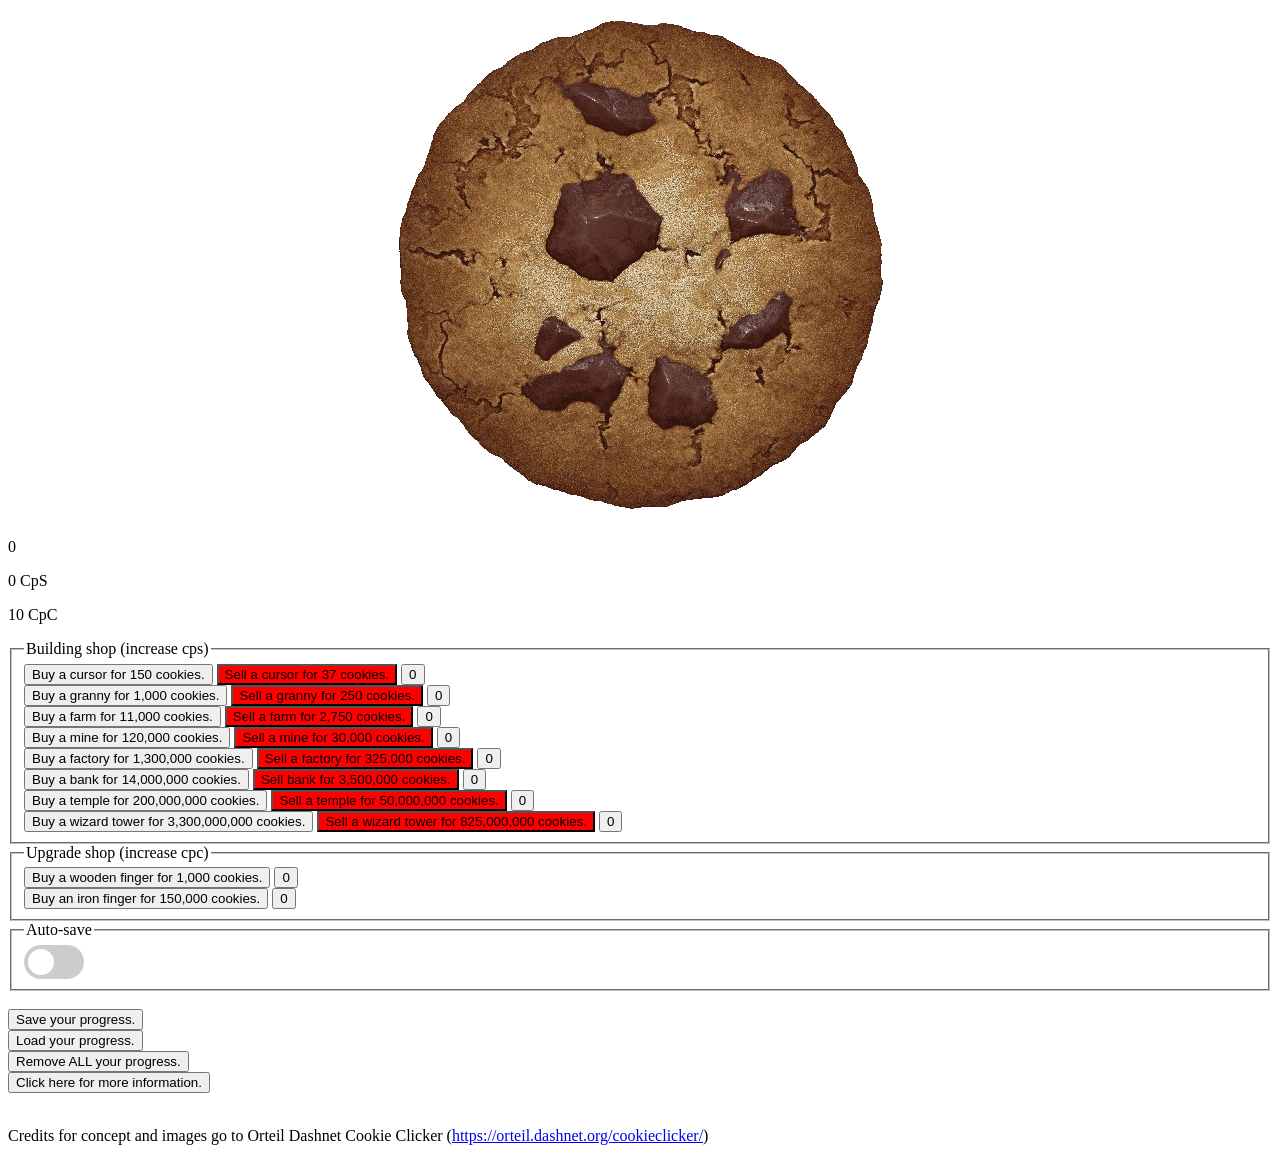
==== commit 722100f7: "See changelog" ====
--- a/index.html
+++ b/index.html
@@ -1,61 +1,8 @@
 <link rel="icon" type="image/png" href="CookiePng.png">
 
 <html>
-    <body>
+    <head>
         <title>Cookie Clicker</title>
-        <button class="cookie" onclick="clicked()"><img src="Cookie.webp" alt="Cookie.webp" id="cookie" draggable="false"></button>
-
-        <p id="cookies">0</p>
-        <p id="outputCps">0 cps</p>
-        <fieldset>
-            <legend>Shop</legend>
-        <input type="button" value="Buy a cursor for 150 cookies." id="cursorButton" onclick="buyCursor()">
-        <input type="button" value="Sell a cursor for 37 cookies." id="sellCursor" class="sell" onclick="sellCursor()">
-        <input type="button" value="0" id="amountCursor"><br>
-        
-        <input type="button" value="Buy a granny for 1,000 cookies." id="grannyButton" onclick="buyGranny()">
-        <input type="button" value="Sell a granny for 250 cookies." id="sellGranny" class="sell" onclick="sellGranny()">
-        <input type="button" value="0" id="amountGranny"><br>
-        
-        <input type="button" value="Buy a farm for 11,000 cookies." id="farmButton" onclick="buyFarm()">
-        <input type="button" value="Sell a farm for 2,750 cookies." id="sellFarm" class="sell" onclick="sellFarm()">
-        <input type="button" value="0" id="amountFarm"><br>
-        
-        <input type="button" value="Buy a mine for 120,000 cookies." id="mineButton" onclick="buyMine()">
-        <input type="button" value="Verkoop een mijn voor 30,000 cookies." id="sellMine" class="sell" onclick="sellMine()">
-        <input type="button" value="0" id="amountMine"><br>
-        
-        <input type="button" value="Buy a factory for 1,300,000 cookies." id="factoryButton" onclick="buyFactory()">
-        <input type="button" value="Sell a factory for 325,000 cookies." id="sellFactory" class="sell" onclick="sellFactory()">
-        <input type="button" value="0" id="amountFactory"><br>
-
-        <input type="button" value="Buy a bank for 14,000,000 cookies." id="bankButton" onclick="buyBank()">
-        <input type="button" value="Sell a bank for 3,500,000 cookies." id="sellBank" class="sell" onclick="sellBank()">
-        <input type="button" value="0" id="amountBank"><br>
-
-        <input type="button" value="Buy a temple for 200,000,000 cookies." id="templeButton" onclick="buyTemple()">
-        <input type="button" value="Sell a temple for 50,000,000 cookies." id="sellTemple" class="sell" onclick="sellTemple()">
-        <input type="button" value="0" id="amountTemple"><br>
-
-        <input type="button" value="Buy a wizard tower for 3,300,000,000 cookies." id="wTowerButton" onclick="buyWTower()">
-        <input type="button" value="Sell a wizard tower for 825,000,000 cookies" id="sellWTower" class="sell" onclick="sellWTower()">
-        <input type="button" value="0" id="amountWTower"><br>
-        </fieldset>
-
-        <fieldset>
-            <legend>Auto-save</legend>
-            <label class="switch" onclick="toggleAutosave()">
-                <input type="checkbox" id="autosaveSwitch">
-                <span class="slider round"></span>
-            </label>
-        </fieldset>
-
-        <br><input type="button" value="Save your progress." id="saveButton" onclick="save()"><br>
-        <input type="button" value="Load your progress." id="loadButton" onclick="load()"><br>
-        <input type="button" value="Remove ALL your progress." onclick="reset()"><br>
-        <a href="https://jonanfoxje12.github.io/Cookie-Clicker-Manual/" target="_blank"><button class="information">Click here for more information.</button></a>
-        <br><br>
-        <p style="display: inline-block;">All credits go to Orteil Dashnet Cookie Clicker (</p><a href="https://orteil.dashnet.org/cookieclicker/">https://orteil.dashnet.org/cookieclicker/</a><p style="display: inline-block;">)</p>
         <style>
             .cannotBuy {
                 cursor: not-allowed;
@@ -223,11 +170,76 @@
                 border-radius: 50%;
             }
         </style>
+    </head>
+    <body>
+        <button class="cookie" onclick="clicked()"><img src="Cookie.webp" alt="Cookie.webp" id="cookie" draggable="false"></button>
+
+        <p id="cookies">0</p>
+        <p id="outputCps">0 CpS</p>
+        <p id="outputCpc">0 CpC</p>
+        <fieldset>
+            <legend>Building shop (increase cps)</legend>
+            <input type="button" value="Buy a cursor for 150 cookies." id="cursorButton" onclick="buyCursor()">
+            <input type="button" value="Sell a cursor for 37 cookies." id="sellCursor" class="sell" onclick="sellCursor()">
+            <input type="button" value="0" id="amountCursor"><br>
+            
+            <input type="button" value="Buy a granny for 1,000 cookies." id="grannyButton" onclick="buyGranny()">
+            <input type="button" value="Sell a granny for 250 cookies." id="sellGranny" class="sell" onclick="sellGranny()">
+            <input type="button" value="0" id="amountGranny"><br>
+            
+            <input type="button" value="Buy a farm for 11,000 cookies." id="farmButton" onclick="buyFarm()">
+            <input type="button" value="Sell a farm for 2,750 cookies." id="sellFarm" class="sell" onclick="sellFarm()">
+            <input type="button" value="0" id="amountFarm"><br>
+            
+            <input type="button" value="Buy a mine for 120,000 cookies." id="mineButton" onclick="buyMine()">
+            <input type="button" value="Sell a mine for 30,000 cookies." id="sellMine" class="sell" onclick="sellMine()">
+            <input type="button" value="0" id="amountMine"><br>
+            
+            <input type="button" value="Buy a factory for 1,300,000 cookies." id="factoryButton" onclick="buyFactory()">
+            <input type="button" value="Sell a factory for 325,000 cookies." id="sellFactory" class="sell" onclick="sellFactory()">
+            <input type="button" value="0" id="amountFactory"><br>
+
+            <input type="button" value="Buy a bank for 14,000,000 cookies." id="bankButton" onclick="buyBank()">
+            <input type="button" value="Sell a bank for 3,500,000 cookies." id="sellBank" class="sell" onclick="sellBank()">
+            <input type="button" value="0" id="amountBank"><br>
+
+            <input type="button" value="Buy a temple for 200,000,000 cookies." id="templeButton" onclick="buyTemple()">
+            <input type="button" value="Sell a temple for 50,000,000 cookies." id="sellTemple" class="sell" onclick="sellTemple()">
+            <input type="button" value="0" id="amountTemple"><br>
+
+            <input type="button" value="Buy a wizard tower for 3,300,000,000 cookies." id="wTowerButton" onclick="buyWTower()">
+            <input type="button" value="Sell a wizard tower for 825,000,000 cookies" id="sellWTower" class="sell" onclick="sellWTower()">
+            <input type="button" value="0" id="amountWTower"><br>
+        </fieldset>
+        <fieldset>
+            <legend>Upgrade shop (increase cpc)</legend>
+            <input type="button" value="Buy a wooden finger for 1,000 cookies." id="woodenFingerButton" onclick="buyWoodenFinger()">
+            <input type="button" value="0" id="amountWoodenFinger"><br>
+
+            <input type="button" value="Buy an iron finger for 150,000 cookies." id="ironFingerButton" onclick="buyIronFinger()">
+            <input type="button" value="0" id="amountIronFinger"><br>
+        </fieldset>
+
+        <fieldset>
+            <legend>Auto-save</legend>
+            <label class="switch" onclick="toggleAutosave()">
+                <input type="checkbox" id="autosaveSwitch">
+                <span class="slider round"></span>
+            </label>
+        </fieldset>
+
+        <br><input type="button" value="Save your progress." id="saveButton" onclick="save()"><br>
+        <input type="button" value="Load your progress." id="loadButton" onclick="load(manual=true)"><br>
+        <input type="button" value="Remove ALL your progress." onclick="reset()"><br>
+        <a href="https://jonanfoxje12.github.io/Cookie-Clicker-Manual/" target="_blank"><button class="information">Click here for more information.</button></a>
+        <br><br>
+        <p style="display: inline-block;">Credits for concept and images go to Orteil Dashnet Cookie Clicker (</p><a href="https://orteil.dashnet.org/cookieclicker/">https://orteil.dashnet.org/cookieclicker/</a><p style="display: inline-block;">)</p>
 
         <script>
             const cookie = document.getElementById('cookie');
             const cookies = document.getElementById('cookies');
             const cpsShow = document.getElementById('outputCps');
+            const cpcShow = document.getElementById('outputCpc');
             const saveButton = document.getElementById('saveButton');
             const loadButton = document.getElementById('loadButton');
             // const autosaveInput = document.getElementById('tempB');
@@ -261,10 +273,18 @@
             const amountTemple = document.getElementById('amountTemple');
             const amountWTower = document.getElementById('amountWTower');
 
+            const woodenFingerButton = document.getElementById('woodenFingerButton');
+            const ironFingerButton = document.getElementById('ironFingerButton');
+
+            const amountWoodenFinger = document.getElementById('amountWoodenFinger');
+            const amountIronFinger = document.getElementById('amountIronFinger');
+
             let autosaveID;
 
             let clicks = 0;
             let cps = 0;
+            let cpsStarted = false;
+            let cpc = 10;
             let cursor = 0;
             let granny = 0;
             let farm = 0;
@@ -273,7 +293,9 @@
             let bank = 0;
             let temple = 0;
             let wTower = 0;
-            let cpsStarted = false;
+
+            let woodenFinger = 0;
+            let ironFinger = 0;
 
             function toEnglishNumberNotation(input) {
                 let number = parseInt(input);
@@ -282,8 +304,9 @@
             }
 
             function createLocalVariables() {
-                // This function is made for if a player plays the game for the first time
+                // This function is made for if a player plays the game for the first time or when the player deleted his progress
                 let clicks = JSON.parse(localStorage.getItem('cookies'));
+                let cpc = JSON.parse(localStorage.getItem('cpc'));
                 let cps = JSON.parse(localStorage.getItem('cps'));
                 let cursor = JSON.parse(localStorage.getItem('amountCursor'));
                 let granny = JSON.parse(localStorage.getItem('amountGranny'));
@@ -294,10 +317,17 @@
                 let temple = JSON.parse(localStorage.getItem('amountTemple'));
                 let wTower = JSON.parse(localStorage.getItem('amountWTower'));
 
+                let woodenFinger = JSON.parse(localStorage.getItem('amountWoodenFinger'));
+                let ironFinger = JSON.parse(localStorage.getItem('amountIronFinger'));
+
                 if (clicks === null) {
                     localStorage.setItem('cookies', 0)
                 }
 
+                if (cpc === null) {
+                    localStorage.setItem('cpc', 10)
+                }
+
                 if (cps === null) {
                     localStorage.setItem('cps', 0)
                 }
@@ -333,18 +363,24 @@
                 if (wTower === null) {
                     localStorage.setItem('amountWTower', 0)
                 }
-            }
-
-            createLocalVariables()
+
+                if (woodenFinger === null) {
+                    localStorage.setItem('amountWoodenFinger', 0)
+                }
+
+                if (ironFinger === null) {
+                    localStorage.setItem('amountIronFinger', 0)
+                }
+            }
 
             function makeCps() {
                 clicks += cps
-                cookies.textContent = clicks
+                cookies.textContent = toEnglishNumberNotation(clicks)
             }
 
             function clicked() {
-                clicks += 10
-                cookies.textContent = clicks
+                clicks += cpc
+                cookies.textContent = toEnglishNumberNotation(clicks)
                 //cookie.width = 450
                 //setTimeout(normalSize, 100)
             }
@@ -359,8 +395,8 @@
                     clicks -= Math.trunc(150 * Math.pow(1.15, cursor))
                     cursor += 1
                     amountCursor.value = cursor
-                    cookies.textContent = clicks
-                    cpsShow.textContent = (cps + " cps")
+                    cookies.textContent = toEnglishNumberNotation(clicks)
+                    cpsShow.textContent = toEnglishNumberNotation(cps) + " CpS"
                     cursorButton.value = "Buy a cursor for " + toEnglishNumberNotation(Math.trunc(150 * Math.pow(1.15, cursor))) + " cookies."
                     sellCursorButton.value = "Sell a cursor for " + toEnglishNumberNotation(Math.trunc((150 * Math.pow(1.15, cursor)) / 4)) + " cookies."
                     console.log("Cursor bought for " + Math.trunc(150 * Math.pow(1.15, (cursor - 1)))) + " cookies.";     // I know this is not the most efficient way to do this, I know that I can solve this by putting this rule above rule 355, but it's good enough. This is for the other functions as well.
@@ -376,8 +412,8 @@
                     clicks += Math.trunc((150 * Math.pow(1.15, cursor)) / 4)
                     cursor -= 1
                     amountCursor.value = cursor
-                    cookies.textContent = clicks
-                    cpsShow.textContent = (cps + " cps")
+                    cookies.textContent = toEnglishNumberNotation(clicks)
+                    cpsShow.textContent = toEnglishNumberNotation(cps) + " CpS"
                     cursorButton.value = "Buy a cursor for " + toEnglishNumberNotation(Math.trunc(150 * Math.pow(1.15, cursor))) + " cookies."
                     sellCursorButton.value = "Sell a cursor for " + toEnglishNumberNotation(Math.trunc((150 * Math.pow(1.15, cursor)) / 4)) + " cookies."
                     console.log("Cursor sold for " + Math.trunc((150 * Math.pow(1.15, (cursor + 1))) / 4) + " cookies.");
@@ -390,8 +426,8 @@
                     clicks -= Math.trunc(1000 * Math.pow(1.15, granny))
                     granny += 1
                     amountGranny.value = granny
-                    cookies.textContent = clicks
-                    cpsShow.textContent = (cps + " cps")
+                    cookies.textContent = toEnglishNumberNotation(clicks)
+                    cpsShow.textContent = toEnglishNumberNotation(cps) + " CpS"
                     grannyButton.value = "Buy a granny for " + toEnglishNumberNotation(Math.trunc(1000 * Math.pow(1.15, granny))) + " cookies."
                     sellGrannyButton.value = "Sell a granny for " + toEnglishNumberNotation(Math.trunc((1000 * Math.pow(1.15, granny)) / 4)) + " cookies."
                     console.log("Granny bought for " + Math.trunc(1000 * Math.pow(1.15, (granny - 1))) + " cookies.");
@@ -407,8 +443,8 @@
                     clicks += Math.trunc((1000 * Math.pow(1.15, granny)) / 4)
                     granny -= 1
                     amountGranny.value = granny
-                    cookies.textContent = clicks
-                    cpsShow.textContent = (cps + " cps")
+                    cookies.textContent = toEnglishNumberNotation(clicks)
+                    cpsShow.textContent = toEnglishNumberNotation(cps) + " CpS"
                     grannyButton.value = "Buy a granny for " + toEnglishNumberNotation(Math.trunc(1000 * Math.pow(1.15, granny))) + " cookies."
                     sellGrannyButton.value = "Sell a granny for " + toEnglishNumberNotation(Math.trunc((1000 * Math.pow(1.15, granny)) / 4)) + " cookies."
                     console.log("Granny sold for " + Math.trunc((1000 * Math.pow(1.15, (granny + 1))) / 4) + " cookies.");
@@ -421,8 +457,8 @@
                     clicks -= Math.trunc(11000 * Math.pow(1.15, farm))
                     farm += 1
                     amountFarm.value = farm
-                    cookies.textContent = clicks
-                    cpsShow.textContent = (cps + " cps")
+                    cookies.textContent = toEnglishNumberNotation(clicks)
+                    cpsShow.textContent = toEnglishNumberNotation(cps) + " CpS"
                     farmButton.value = "Buy a farm for " + toEnglishNumberNotation(Math.trunc(11000 * Math.pow(1.15, farm))) + " cookies."
                     sellFarmButton.value = "Sell a farm for " + toEnglishNumberNotation(Math.trunc((11000 * Math.pow(1.15, farm)) / 4)) + " cookies."
                     console.log("Farm bought for " + Math.trunc(11000 * Math.pow(1.15, (farm - 1))) + " cookies.");          
@@ -438,8 +474,8 @@
                     clicks += Math.trunc((11000 * Math.pow(1.15, farm)) / 4)
                     farm -= 1
                     amountFarm.value = farm
-                    cookies.textContent = clicks
-                    cpsShow.textContent = (cps + " cps")
+                    cookies.textContent = toEnglishNumberNotation(clicks)
+                    cpsShow.textContent = toEnglishNumberNotation(cps) + " CpS"
                     farmButton.value = "Buy a farm for " + toEnglishNumberNotation(Math.trunc(11000 * Math.pow(1.15, farm))) + " cookies."
                     sellFarmButton.value = "Sell a farm for " + toEnglishNumberNotation(Math.trunc((11000 * Math.pow(1.15, farm)) / 4)) + " cookies."
                     console.log("Farm sold for " + Math.trunc((11000 * Math.pow(1.15, (farm + 1))) / 4) + " cookies.");
@@ -452,8 +488,8 @@
                     clicks -= Math.trunc(120000 * Math.pow(1.15, mine))
                     mine += 1
                     amountMine.value = mine
-                    cookies.textContent = clicks
-                    cpsShow.textContent = (cps + " cps")
+                    cookies.textContent = toEnglishNumberNotation(clicks)
+                    cpsShow.textContent = toEnglishNumberNotation(cps) + " CpS"
                     mineButton.value = "Buy a mine for " + toEnglishNumberNotation(Math.trunc(120000 * Math.pow(1.15, mine))) + " cookies."
                     sellMineButton.value = "Sell a mine for " + toEnglishNumberNotation(Math.trunc((120000 * Math.pow(1.15, mine)) / 4)) + " cookies."
                     console.log("Mine bought for " + Math.trunc(120000 * Math.pow(1.15, (mine - 1))) + " cookies.");
@@ -469,8 +505,8 @@
                     clicks += Math.trunc((120000 * Math.pow(1.15, mine)) / 4)
                     mine -= 1
                     amountMine.value = mine
-                    cookies.textContent = clicks
-                    cpsShow.textContent = (cps + " cps")
+                    cookies.textContent = toEnglishNumberNotation(clicks)
+                    cpsShow.textContent = toEnglishNumberNotation(cps) + " CpS"
                     mineButton.value = "Buy a mine for " + toEnglishNumberNotation(Math.trunc(120000 * Math.pow(1.15, mine))) + " cookies."
                     sellMineButton.value = "Sell a mine for " + toEnglishNumberNotation(Math.trunc((120000 * Math.pow(1.15, mine)) / 4)) + " cookies."
                     console.log("Mine sold for " + Math.trunc((120000 * Math.pow(1.15, (mine + 1))) / 4) + " cookies.");
@@ -483,8 +519,8 @@
                     clicks -= Math.trunc(1300000 * Math.pow(1.15, factory))
                     factory += 1
                     amountFactory.value = factory
-                    cookies.textContent = clicks
-                    cpsShow.textContent = (cps + " cps")
+                    cookies.textContent = toEnglishNumberNotation(clicks)
+                    cpsShow.textContent = toEnglishNumberNotation(cps) + " CpS"
                     factoryButton.value = "Buy a factory for " + toEnglishNumberNotation(Math.trunc(1300000 * Math.pow(1.15, factory))) + " cookies."
                     sellFactoryButton.value = "Sell a factory for " + toEnglishNumberNotation(Math.trunc((1300000 * Math.pow(1.15, factory)) / 4)) + " cookies."
                     console.log("Factory bought for " + Math.trunc(1300000 * Math.pow(1.15, (factory - 1))) + " cookies.");
@@ -500,8 +536,8 @@
                     clicks += Math.trunc((1300000 * Math.pow(1.15, factory)) / 4)
                     factory -= 1
                     amountFactory.value = factory
-                    cookies.textContent = clicks
-                    cpsShow.textContent = (cps + " cps")
+                    cookies.textContent = toEnglishNumberNotation(clicks)
+                    cpsShow.textContent = toEnglishNumberNotation(cps) + " CpS"
                     factoryButton.value = "Buy a factory for " + toEnglishNumberNotation(Math.trunc(1300000 * Math.pow(1.15, factory))) + " cookies."
                     sellFactoryButton.value = "Sell a factory for " + toEnglishNumberNotation(Math.trunc((1300000 * Math.pow(1.15, factory)) / 4)) + " cookies."
                     console.log("Factory sold for " + Math.trunc((1300000 * Math.pow(1.15, (factory + 1))) / 4) + " cookies.");
@@ -514,8 +550,8 @@
                     clicks -= Math.trunc(14000000 * Math.pow(1.15, bank))
                     bank += 1
                     amountBank.value = bank
-                    cookies.textContent = clicks
-                    cpsShow.textContent = (cps + " cps")
+                    cookies.textContent = toEnglishNumberNotation(clicks)
+                    cpsShow.textContent = toEnglishNumberNotation(cps) + " CpS"
                     bankButton.value = "Buy a bank for " + toEnglishNumberNotation(Math.trunc(14000000 * Math.pow(1.15, bank))) + " cookies."
                     sellBankButton.value = "Sell bank for " + toEnglishNumberNotation(Math.trunc((14000000 * Math.pow(1.15, bank)) / 4)) + " cookies."
                     console.log("Bank bought for " + Math.trunc(14000000 * Math.pow(1.15, (bank - 1))) + " cookies.");
@@ -531,8 +567,8 @@
                     clicks += Math.trunc((14000000 * Math.pow(1.15, bank)) / 4)
                     bank -= 1
                     amountBank.value = bank
-                    cookies.textContent = clicks
-                    cpsShow.textContent = (cps + " cps")
+                    cookies.textContent = toEnglishNumberNotation(clicks)
+                    cpsShow.textContent = toEnglishNumberNotation(cps) + " CpS"
                     bankButton.value = "Buy a bank for " + toEnglishNumberNotation(Math.trunc(14000000 * Math.pow(1.15, bank))) + " cookies."
                     sellBankButton.value = "Sell bank for " + toEnglishNumberNotation(Math.trunc((14000000 * Math.pow(1.15, bank)) / 4)) + " cookies."
                     console.log("Bank sold for " + Math.trunc((14000000 * Math.pow(1.15, bank + 1)) / 4) + " cookies.");
@@ -545,8 +581,8 @@
                     clicks -= Math.trunc(200000000 * Math.pow(1.15, temple))
                     temple += 1
                     amountTemple.value = temple
-                    cookies.textContent = clicks
-                    cpsShow.textContent = (cps + " cps")
+                    cookies.textContent = toEnglishNumberNotation(clicks)
+                    cpsShow.textContent = toEnglishNumberNotation(cps) + " CpS"
                     templeButton.value = "Buy a temple for " + toEnglishNumberNotation(Math.trunc(200000000 * Math.pow(1.15, temple))) + " cookies."
                     sellTempleButton.value = "Sell a temple for " + toEnglishNumberNotation(Math.trunc((200000000 * Math.pow(1.15, temple)) / 4)) + " cookies."
                     console.log("Temple bought for " + Math.trunc(200000000 * Math.pow(1.15, (temple - 1))) + " cookies.");
@@ -562,8 +598,8 @@
                     clicks += Math.trunc((200000000 * Math.pow(1.15, temple)) / 4)
                     temple -= 1
                     amountTemple.value = temple
-                    cookies.textContent = clicks
-                    cpsShow.textContent = (cps + " cps")
+                    cookies.textContent = toEnglishNumberNotation(clicks)
+                    cpsShow.textContent = toEnglishNumberNotation(cps) + " CpS"
                     templeButton.value = "Buy a temple for " + toEnglishNumberNotation(Math.trunc(200000000 * Math.pow(1.15, temple))) + " cookies."
                     sellTempleButton.value = "Sell a temple for " + toEnglishNumberNotation(Math.trunc((200000000 * Math.pow(1.15, temple)) / 4)) + " cookies."
                     console.log("Temple sold for " + Math.trunc((200000000 * Math.pow(1.15, (temple + 1))) / 4) + " cookies.");
@@ -576,8 +612,8 @@
                     clicks -= Math.trunc(3300000000 * Math.pow(1.15, wTower))
                     wTower += 1
                     amountWTower.value = wTower
-                    cookies.textContent = clicks
-                    cpsShow.textContent = (cps + " cps")
+                    cookies.textContent = toEnglishNumberNotation(clicks)
+                    cpsShow.textContent = toEnglishNumberNotation(cps) + " CpS"
                     wTowerButton.value = "Buy a wizard tower for " + toEnglishNumberNotation(Math.trunc(3300000000 * Math.pow(1.15, wTower))) + " cookies."
                     sellWTowerButton.value = "Sell a wizard tower for " + toEnglishNumberNotation(Math.trunc((3300000000 * Math.pow(1.15, wTower)) / 4)) + " cookies."
                     console.log("Wizard tower bought for " + Math.trunc(3300000000 * Math.pow(1.15, (wTower - 1))) + " cookies.");
@@ -593,17 +629,44 @@
                     clicks += Math.trunc((3300000000 * Math.pow(1.15, wTower)) / 4)
                     wTower -= 1
                     amountWTower.value = wTower
-                    cookies.textContent = clicks
-                    cpsShow.textContent = (cps + " cps")
+                    cookies.textContent = toEnglishNumberNotation(clicks)
+                    cpsShow.textContent = toEnglishNumberNotation(cps) + " CpS"
                     wTowerButton.value = "Buy a wizard tower for " + toEnglishNumberNotation(Math.trunc(3300000000 * Math.pow(1.15, wTower))) + " cookies."
                     sellWTowerButton.value = "Sell a wizard tower for " + toEnglishNumberNotation(Math.trunc((3300000000 * Math.pow(1.15, wTower)) / 4)) + " cookies."
                     console.log("Wizard tower sold for " + Math.trunc((3300000000 * Math.pow(1.15, (wTower + 1))) / 4) + " cookies.");
                 }
             }
 
+            function buyWoodenFinger() {
+                if (clicks >= Math.trunc(1000 * Math.pow(1.15, woodenFinger))) {
+                    cpc += 1
+                    clicks -= Math.trunc(1000 * Math.pow(1.15, woodenFinger))
+                    woodenFinger += 1
+                    woodenFingerButton.value = "Buy a wooden finger for " + toEnglishNumberNotation(Math.trunc(1000 * Math.pow(1.15, woodenFinger))) + " cookies."
+                    amountWoodenFinger.value = toEnglishNumberNotation(woodenFinger)
+                    cpcShow.textContent = toEnglishNumberNotation(cpc) + " CpC"
+                } else {
+                    console.warn("Not enough cookies. To buy a wooden finger.")
+                }
+            }
+
+            function buyIronFinger() {
+                if (clicks >= Math.trunc(150000 * Math.pow(1.15, ironFinger))) {
+                    cpc += 10
+                    clicks -= Math.trunc(150000 * Math.pow(1.15, ironFinger))
+                    ironFinger += 1
+                    ironFingerButton.value = "Buy an iron finger for " + toEnglishNumberNotation(Math.trunc(150000 * Math.pow(1.15, ironFinger))) + " cookies."
+                    amountIronFinger.value = toEnglishNumberNotation(ironFinger)
+                    cpcShow.textContent = toEnglishNumberNotation(cpc) + " CpC"
+                } else {
+                    console.warn("Not enough cookies to buy an iron finger.")
+                }
+            }
+
             function save() {
                 saveButton.className = "green";
                 localStorage.setItem('cookies', clicks);
+                localStorage.setItem('cpc', cpc);
                 localStorage.setItem('cps', cps);
 
                 localStorage.setItem('amountCursor', cursor);
@@ -614,6 +677,10 @@
                 localStorage.setItem('amountBank', bank);
                 localStorage.setItem('amountTemple', temple);
                 localStorage.setItem('amountWTower', wTower);
+
+                localStorage.setItem('amountWoodenFinger', woodenFinger);
+                localStorage.setItem('amountIronFinger', ironFinger);
+
                 console.log("Progress saved succesfully.");
                 console.log("Saved cookies: " + localStorage.getItem("cookies"));
                 console.log("Saved cps: " + localStorage.getItem("cps"));
@@ -625,6 +692,9 @@
                 console.log("Saved amount of banks: " + localStorage.getItem("amountBank"));
                 console.log("Saved amount of temples: " + localStorage.getItem("amountTemple"));
                 console.log("Saved amount of wizard towers: " + localStorage.getItem("amountWTower"));
+
+                console.log("Saved amount of wooden fingers: " + localStorage.getItem("amountWoodenFinger"));
+                console.log("Saved amount of iron fingers: " + localStorage.getItem("amountIronFinger"));
                 setTimeout(normalbutton, 2500);
             }
 
@@ -636,6 +706,7 @@
             function autoSave() {
                 if (autosaveSwitch.checked) {
                     localStorage.setItem('cookies', clicks);
+                    localStorage.setItem('cpc', cpc);
                     localStorage.setItem('cps', cps);
 
                     localStorage.setItem('amountCursor', cursor);
@@ -646,6 +717,10 @@
                     localStorage.setItem('amountBank', bank);
                     localStorage.setItem('amountTemple', temple);
                     localStorage.setItem('amountWTower', wTower);
+
+                    localStorage.setItem('amountWoodenFinger', woodenFinger);
+                    localStorage.setItem('amountIronFinger', ironFinger);
+
                     console.log("Progress succesfully autosaved.");
                     /*
                     console.log("Saved cookies: " + localStorage.getItem("cookies"));
@@ -672,14 +747,19 @@
                 }
             }
 
-            function load(manual = true) {
+            function load(manual = false) {
                 if (manual) {
                     loadButton.className = "green"
-                }
+                } else {
+                    createLocalVariables()
+                }
+
                 clicks = JSON.parse(localStorage.getItem('cookies'));
                 cps = JSON.parse(localStorage.getItem('cps'));
-                cookies.textContent = clicks
-                cpsShow.textContent = cps + " cps"
+                cpc = JSON.parse(localStorage.getItem('cpc'));
+                cookies.textContent = toEnglishNumberNotation(clicks);
+                cpsShow.textContent = toEnglishNumberNotation(cps) + " CpS"
+                cpcShow.textContent = toEnglishNumberNotation(cpc) + " CpC"
 
                 cursor = JSON.parse(localStorage.getItem('amountCursor'));
                 granny = JSON.parse(localStorage.getItem('amountGranny'));
@@ -690,6 +770,9 @@
                 temple = JSON.parse(localStorage.getItem('amountTemple'));
                 wTower = JSON.parse(localStorage.getItem('amountWTower'));
 
+                woodenFinger = JSON.parse(localStorage.getItem('amountWoodenFinger'));
+                ironFinger = JSON.parse(localStorage.getItem('amountIronFinger'));
+
                 amountCursor.value = cursor
                 amountGranny.value = granny
                 amountFarm.value = farm
@@ -698,6 +781,9 @@
                 amountBank.value = bank
                 amountTemple.value = temple
                 amountWTower.value = wTower
+
+                amountWoodenFinger.value = woodenFinger
+                amountIronFinger.value = ironFinger
 
                 cursorButton.value = "Buy a cursor for " + toEnglishNumberNotation(Math.trunc(150 * Math.pow(1.15, cursor))) + " cookies."
                 sellCursorButton.value = "Sell a cursor for " + toEnglishNumberNotation(Math.trunc((150 * Math.pow(1.15, cursor)) / 4)) + " cookies."
@@ -716,6 +802,9 @@
                 wTowerButton.value = "Buy a wizard tower for " + toEnglishNumberNotation(Math.trunc(3300000000 * Math.pow(1.15, wTower))) + " cookies."
                 sellWTowerButton.value = "Sell a wizard tower for " + toEnglishNumberNotation(Math.trunc((3300000000 * Math.pow(1.15, wTower)) / 4)) + " cookies."
 
+                woodenFingerButton.value = "Buy a wooden finger for " + toEnglishNumberNotation(Math.trunc(1000 * Math.pow(1.15, woodenFinger))) + " cookies."
+                ironFingerButton.value = "Buy an iron finger for " + toEnglishNumberNotation(Math.trunc(150000 * Math.pow(1.15, ironFinger))) + " cookies."
+
                 console.log("Progress loaded succesfully.");
                 if (!cpsStarted) {
                     setInterval(makeCps, 1000)
@@ -723,7 +812,7 @@
                 setTimeout(normalbutton, 2500)
             }
 
-            load(false)
+            load()
 
             function updateButtons() {
                 // (1000 * Math.pow(1.15, cursor))
@@ -828,6 +917,22 @@
             }
 
             setInterval(updateSellButtons, 100)
+
+            function updateFingerButtons() {
+                if (clicks >= Math.trunc(1000 * Math.pow(1.15, woodenFinger))) {
+                    woodenFingerButton.className = "canBuy"
+                } else {
+                    woodenFingerButton.classList = "cannotBuy"
+                }
+
+                if (clicks >= Math.trunc(150000 * Math.pow(1.15, ironFinger))) {
+                    ironFingerButton.className = "canBuy"
+                } else {
+                    ironFingerButton.className = "cannotBuy"
+                }
+            }
+
+            setInterval(updateFingerButtons, 100)
 
             function reset() {
                 if (confirm("Are you sure you want to delete ALL your progress?")) {
@@ -835,6 +940,7 @@
                         if (confirm("Are you really really really really really sure? This is your final warning! You really can't undo this!")) {
                             alert("Don't say I didn't warn you!")
                             localStorage.removeItem('cookies');
+                            localStorage.removeItem('cpc');
                             localStorage.removeItem('cps');
 
                             localStorage.removeItem('amountCursor');
@@ -845,12 +951,16 @@
                             localStorage.removeItem('amountBank');
                             localStorage.removeItem('amountTemple');
                             localStorage.removeItem('amountWTower');
+
+                            localStorage.removeItem('amountWoodenFinger');
+                            localStorage.removeItem('amountIronFinger');
                             clicks = 0
                             cps = 0
                             cookies.textContent = 0
-                            cpsShow.textContent = 0
+                            cpsShow.textContent = "0 CpS"
+                            cpcShow.textContent = "0 CpC"
                             alert("Progress successfull removed.");
-                            alert("Close this tab and reopen the game.")
+                            alert("Close this tab and reopen the game.");
                         } else {
                         alert("That was close! You almost deleted your progress. Your progress has not been deleted.") 
                         }
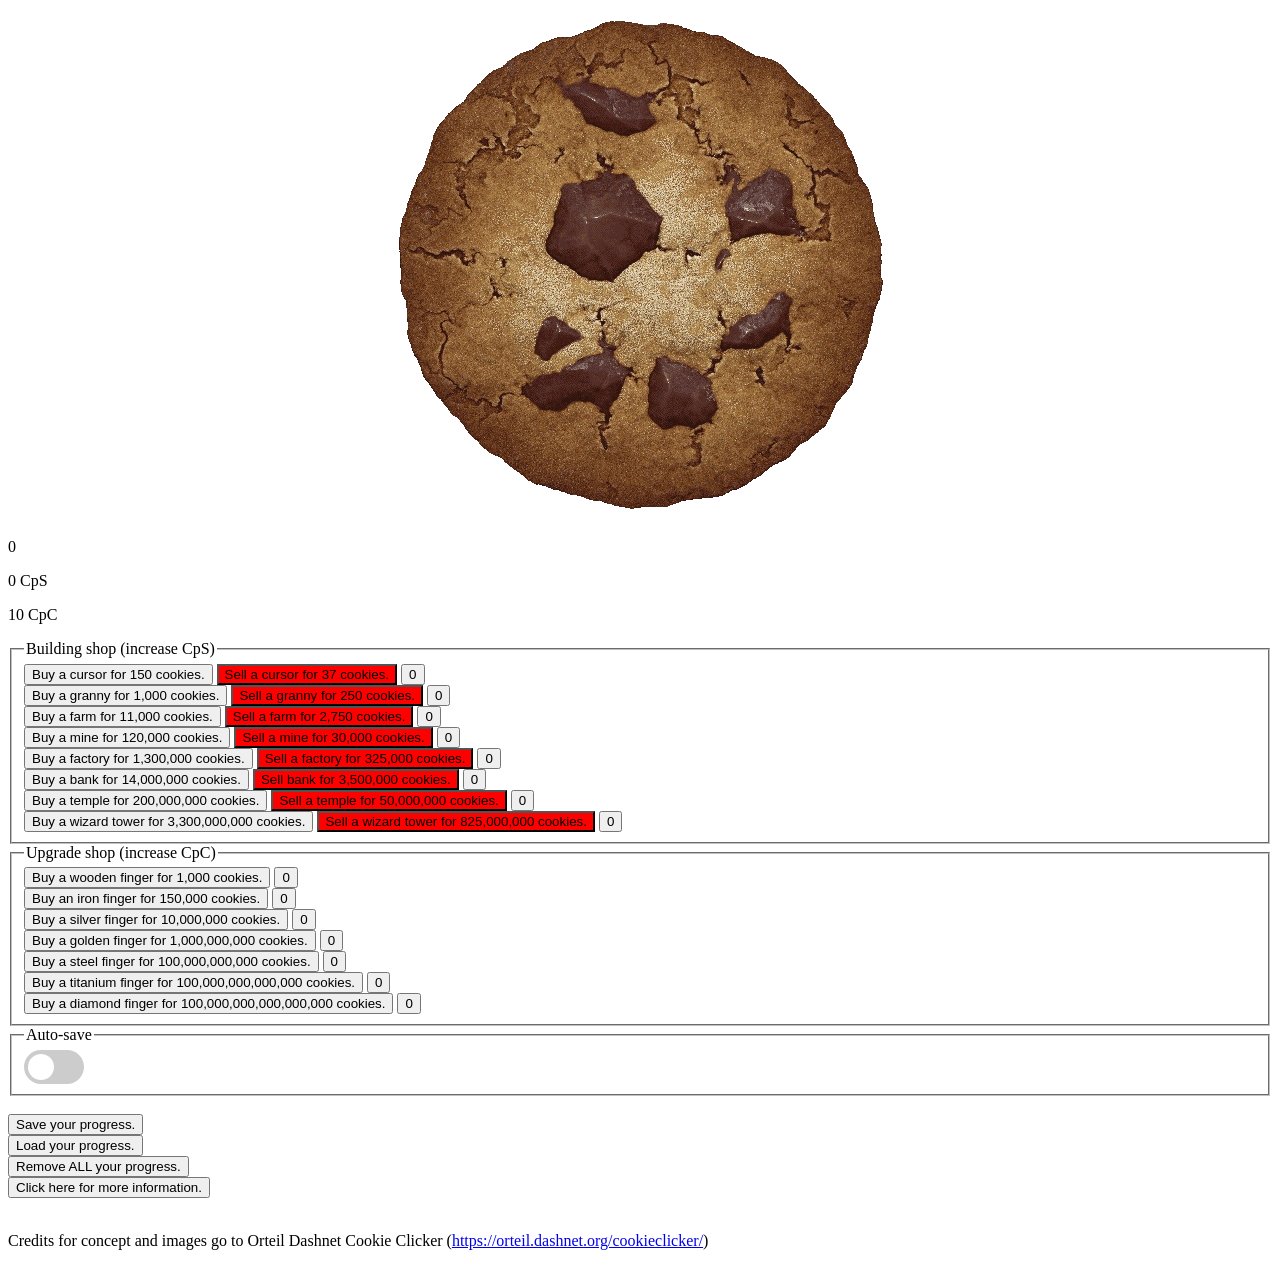
==== commit c524aadf: "See changelog" ====
--- a/index.html
+++ b/index.html
@@ -178,7 +178,7 @@
         <p id="outputCps">0 CpS</p>
         <p id="outputCpc">0 CpC</p>
         <fieldset>
-            <legend>Building shop (increase cps)</legend>
+            <legend>Building shop (increase CpS)</legend>
             <input type="button" value="Buy a cursor for 150 cookies." id="cursorButton" onclick="buyCursor()">
             <input type="button" value="Sell a cursor for 37 cookies." id="sellCursor" class="sell" onclick="sellCursor()">
             <input type="button" value="0" id="amountCursor"><br>
@@ -212,12 +212,27 @@
             <input type="button" value="0" id="amountWTower"><br>
         </fieldset>
         <fieldset>
-            <legend>Upgrade shop (increase cpc)</legend>
+            <legend>Upgrade shop (increase CpC)</legend>
             <input type="button" value="Buy a wooden finger for 1,000 cookies." id="woodenFingerButton" onclick="buyWoodenFinger()">
             <input type="button" value="0" id="amountWoodenFinger"><br>
 
             <input type="button" value="Buy an iron finger for 150,000 cookies." id="ironFingerButton" onclick="buyIronFinger()">
             <input type="button" value="0" id="amountIronFinger"><br>
+
+            <input type="button" value="Buy a silver finger for 10,000,000 cookies." id="silverFingerButton" onclick="buySilverFinger()">
+            <input type="button" value="0" id="amountSilverFinger"><br>
+
+            <input type="button" value="Buy a golden finger for 1,000,000,000 cookies." id="goldenFingerButton" onclick="buyGoldenFinger()">
+            <input type="button" value="0" id="amountGoldenFinger"><br>
+
+            <input type="button" value="Buy a steel finger for 100,000,000,000 cookies." id="steelFingerButton" onclick="buySteelFinger()">
+            <input type="button" value="0" id="amountSteelFinger"><br>
+
+            <input type="button" value="Buy a titanium finger for 10,000,000,000,000 cookies." id="titaniumFingerButton" onclick="buyTitaniumFinger()">
+            <input type="button" value="0" id="amountTitaniumFinger"><br>
+
+            <input type="button" value="Buy a diamond finger for 100,000,000,000,000,000" id="diamondFingerButton" onclick="buyDiamondFinger()">
+            <input type="button" value="0" id="amountDiamondFinger">
         </fieldset>
 
         <fieldset>
@@ -275,9 +290,19 @@
 
             const woodenFingerButton = document.getElementById('woodenFingerButton');
             const ironFingerButton = document.getElementById('ironFingerButton');
+            const silverFingerButton = document.getElementById('silverFingerButton');
+            const goldenFingerButton = document.getElementById('goldenFingerButton');
+            const steelFingerButton = document.getElementById('steelFingerButton');
+            const titaniumFingerButton = document.getElementById('titaniumFingerButton');
+            const diamondFingerButton = document.getElementById('diamondFingerButton');
 
             const amountWoodenFinger = document.getElementById('amountWoodenFinger');
             const amountIronFinger = document.getElementById('amountIronFinger');
+            const amountSilverFinger = document.getElementById('amountSilverFinger');
+            const amountGoldenFinger = document.getElementById('amountGoldenFinger');
+            const amountSteelFinger = document.getElementById('amountSilverFinger');
+            const amountTitaniumFinger = document.getElementById('amountTitaniumFinger');
+            const amountDiamondFinger = document.getElementById('amountDiamondFinger');
 
             let autosaveID;
 
@@ -296,6 +321,11 @@
 
             let woodenFinger = 0;
             let ironFinger = 0;
+            let silverFinger = 0;
+            let goldenFinger = 0;
+            let steelFinger = 0;
+            let titaniumFinger = 0;
+            let diamondFinger = 0;
 
             function toEnglishNumberNotation(input) {
                 let number = parseInt(input);
@@ -304,7 +334,7 @@
             }
 
             function createLocalVariables() {
-                // This function is made for if a player plays the game for the first time or when the player deleted his progress
+                // This function is made for if a player plays the game for the first time (after an update) or when the player deleted his progress
                 let clicks = JSON.parse(localStorage.getItem('cookies'));
                 let cpc = JSON.parse(localStorage.getItem('cpc'));
                 let cps = JSON.parse(localStorage.getItem('cps'));
@@ -319,6 +349,11 @@
 
                 let woodenFinger = JSON.parse(localStorage.getItem('amountWoodenFinger'));
                 let ironFinger = JSON.parse(localStorage.getItem('amountIronFinger'));
+                let silverFinger = JSON.parse(localStorage.getItem('amountSilverFinger'));
+                let goldenFinger = JSON.parse(localStorage.getItem('amountGoldenFinger'));
+                let steelFinger = JSON.parse(localStorage.getItem('amountSteelFinger'));
+                let titaniumFinger = JSON.parse(localStorage.getItem('amountTitaniumFinger'));
+                let diamondFinger = JSON.parse(localStorage.getItem('amountDiamondFinger'));
 
                 if (clicks === null) {
                     localStorage.setItem('cookies', 0)
@@ -370,6 +405,26 @@
 
                 if (ironFinger === null) {
                     localStorage.setItem('amountIronFinger', 0)
+                }
+
+                if (silverFinger === null) {
+                    localStorage.setItem('amountSilverFinger', 0)
+                }
+
+                if (goldenFinger === null) {
+                    localStorage.setItem('amountGoldenFinger', 0)
+                }
+
+                if (steelFinger === null) {
+                    localStorage.setItem('amountSteelFinger', 0)
+                }
+
+                if (titaniumFinger === null) {
+                    localStorage.setItem('amountTitaniumFinger', 0)
+                }
+                
+                if (diamondFinger === null) {
+                    localStorage.setItem('amountDiamondFinger', 0)
                 }
             }
 
@@ -663,6 +718,69 @@
                 }
             }
 
+            function buySilverFinger() {
+                if (clicks >= Math.trunc(10000000 * Math.pow(1.15, silverFinger))) {
+                    cpc += 50
+                    clicks -= Math.trunc(10000000 * Math.pow(1.15, silverFinger))
+                    silverFinger += 1
+                    silverFingerButton.value = "Buy a silver finger for " + toEnglishNumberNotation(Math.trunc(10000000 * Math.pow(1.15, silverFinger))) + " cookies."
+                    amountSilverFinger.value = toEnglishNumberNotation(silverFinger)
+                    cpcShow.textContent = toEnglishNumberNotation(cpc) + " CpC"
+                } else {
+                    console.warn("Not enough cookies to buy a silver finger.")
+                }
+            }
+
+            function buyGoldenFinger() {
+                if (clicks >= Math.trunc(1000000000 * Math.pow(1.15, goldenFinger))) {
+                    cpc += 100
+                    clicks -= Math.trunc(1000000000 * Math.pow(1.15, goldenFinger))
+                    goldenFinger += 1
+                    goldenFingerButton.value = "Buy a golden finger for " + toEnglishNumberNotation(Math.trunc(1000000000 * Math.pow(1.15, goldenFinger))) + " cookies."
+                    amountGoldenFinger.value = toEnglishNumberNotation(goldenFinger)
+                    cpcShow.textContent = toEnglishNumberNotation(cpc) + " CpC"
+                } else {
+                    console.warn("Not enough cookies to buy a golden finger.")
+                }
+            }
+
+            function buySteelFinger() {
+                if (clicks >= Math.trunc(100000000000 * Math.pow(1.15, steelFinger))) {
+                    cpc += 250
+                    clicks -= Math.trunc(100000000000 * Math.pow(1.15, steelFinger))
+                    steelFinger += 1
+                    steelFingerButton.value = "Buy a steel finger for " + toEnglishNumberNotation(Math.trunc(100000000000 * Math.pow(1.15, steelFinger))) + " cookies."
+                    amountSteelFinger.value = toEnglishNumberNotation(steelFinger)
+                    cpcShow.textContent = toEnglishNumberNotation(cpc) + " CpC"
+                } else {
+                    console.warn("Not enough cookies to buy a steel finger.");
+                }
+            }
+
+            function buyTitaniumFinger() {
+                if (clicks >= Math.trunc(100000000000000 * Math.trunc(1.15, titaniumFinger))) {
+                    cpc += 500
+                    clicks -= Math.trunc(100000000000000 * Math.trunc(1.15, titaniumFinger))
+                    titaniumFinger += 1
+                    steelFingerButton.value = "Buy a titanium finger for " + toEnglishNumberNotation(Math.trunc(100000000000000 * Math.trunc(1.15, titaniumFinger))) + " cookies."
+                    amountTitaniumFinger.value = toEnglishNumberNotation(titaniumFinger)
+                    cpcShow.textContent = toEnglishNumberNotation(cpc) + " CpC"
+                } else {
+                    console.warn("Not enough cookies to buy a titanium finger.")
+                }
+            }
+
+            function buyDiamondFinger() {
+                if (clicks >= Math.trunc(100000000000000000 * Math.pow(1.15, diamondFinger))) {
+                    cpc += 1000
+                    clicks -= Math.trunc(100000000000000000 * Math.pow(1.15, diamondFinger))
+                    diamondFinger += 1
+                    diamondFingerButton.value = "Buy a diamond finger for " + toEnglishNumberNotation(Math.trunc(100000000000000000 * Math.pow(1.15, diamondFinger))) + " cookies."
+                    amountDiamondFinger.value = toEnglishNumberNotation(diamondFinger)
+                    cpcShow.textContent = toEnglishNumberNotation(cpc) + " CpC"
+                }
+            }
+
             function save() {
                 saveButton.className = "green";
                 localStorage.setItem('cookies', clicks);
@@ -680,6 +798,11 @@
 
                 localStorage.setItem('amountWoodenFinger', woodenFinger);
                 localStorage.setItem('amountIronFinger', ironFinger);
+                localStorage.setItem('amountSilverFinger', silverFinger);
+                localStorage.setItem('amountGoldenFinger', goldenFinger);
+                localStorage.setItem('amountSteelFinger', steelFinger);
+                localStorage.setItem('amountTitaniumFinger', titaniumFinger);
+                localStorage.setItem('amountDiamondFinger', diamondFinger);
 
                 console.log("Progress saved succesfully.");
                 console.log("Saved cookies: " + localStorage.getItem("cookies"));
@@ -695,6 +818,12 @@
 
                 console.log("Saved amount of wooden fingers: " + localStorage.getItem("amountWoodenFinger"));
                 console.log("Saved amount of iron fingers: " + localStorage.getItem("amountIronFinger"));
+                console.log("Saved amount of silver fingers: " + localStorage.getItem("amountSilverFinger"));
+                console.log("Saved amount of golden fingers: " + localStorage.getItem("amountGoldenFingers"));
+                console.log("Saved amount of steel fingers: " + localStorage.getItem("amountSteelFinger"));
+                console.log("Saved amount of titanium fingers: " + localStorage.getItem("amountTitaniumFinger"));
+                console.log("Saved amount of diamond finger: " + localStorage.getItem("amountDiamondFinger"));
+                
                 setTimeout(normalbutton, 2500);
             }
 
@@ -720,20 +849,13 @@
 
                     localStorage.setItem('amountWoodenFinger', woodenFinger);
                     localStorage.setItem('amountIronFinger', ironFinger);
+                    localStorage.setItem('amountSilverFinger', silverFinger);
+                    localStorage.setItem('amountGoldenFinger', goldenFinger);
+                    localStorage.setItem('amountSteelFinger', steelFinger);
+                    localStorage.setItem('amountTitaniumFinger', titaniumFinger);
+                    localStorage.setItem('amountDiamondFinger', diamondFinger);
 
                     console.log("Progress succesfully autosaved.");
-                    /*
-                    console.log("Saved cookies: " + localStorage.getItem("cookies"));
-                    console.log("Saved cps: " + localStorage.getItem("cps"));
-                    console.log("Saved amount of cursors: " + localStorage.getItem("amountCursor"));
-                    console.log("Saved amount of grannies: " + localStorage.getItem("amountOma"));
-                    console.log("Saved amount of farms: " + localStorage.getItem("amountFarm"));
-                    console.log("Saved amount of mines: " + localStorage.getItem("amountMine"));
-                    console.log("Saved amount of factories: " + localStorage.getItem("amountFactory"));
-                    console.log("Saved amount of banks: " + localStorage.getItem("amountBank"));
-                    console.log("Saved amount of temples: " + localStorage.getItem("amountTemple"));
-                    console.warn("END OF AUTOSAVE INFORMATION")
-                    */
                 }
             }
 
@@ -772,18 +894,28 @@
 
                 woodenFinger = JSON.parse(localStorage.getItem('amountWoodenFinger'));
                 ironFinger = JSON.parse(localStorage.getItem('amountIronFinger'));
-
-                amountCursor.value = cursor
-                amountGranny.value = granny
-                amountFarm.value = farm
-                amountMine.value = mine
-                amountFactory.value = factory
-                amountBank.value = bank
-                amountTemple.value = temple
-                amountWTower.value = wTower
-
-                amountWoodenFinger.value = woodenFinger
-                amountIronFinger.value = ironFinger
+                silverFinger = JSON.parse(localStorage.getItem('amountSilverFinger'));
+                goldenFinger = JSON.parse(localStorage.getItem('amountGoldenFinger'));
+                steelFinger = JSON.parse(localStorage.getItem('amountSteelFinger'));
+                titaniumFinger = JSON.parse(localStorage.getItem('amountTitaniumFinger'));
+                diamondFinger = JSON.parse(localStorage.getItem('amountDiamondFinger'));
+
+                amountCursor.value = toEnglishNumberNotation(cursor)
+                amountGranny.value = toEnglishNumberNotation(granny)
+                amountFarm.value = toEnglishNumberNotation(farm)
+                amountMine.value = toEnglishNumberNotation(mine)
+                amountFactory.value = toEnglishNumberNotation(factory)
+                amountBank.value = toEnglishNumberNotation(bank)
+                amountTemple.value = toEnglishNumberNotation(temple)
+                amountWTower.value = toEnglishNumberNotation(wTower)
+
+                amountWoodenFinger.value = toEnglishNumberNotation(woodenFinger)
+                amountIronFinger.value = toEnglishNumberNotation(ironFinger)
+                amountSilverFinger.value = toEnglishNumberNotation(silverFinger)
+                amountGoldenFinger.value = toEnglishNumberNotation(goldenFinger)
+                amountSteelFinger.value = toEnglishNumberNotation(steelFinger)
+                amountTitaniumFinger.value = toEnglishNumberNotation(titaniumFinger)
+                amountDiamondFinger.value = toEnglishNumberNotation(diamondFinger)
 
                 cursorButton.value = "Buy a cursor for " + toEnglishNumberNotation(Math.trunc(150 * Math.pow(1.15, cursor))) + " cookies."
                 sellCursorButton.value = "Sell a cursor for " + toEnglishNumberNotation(Math.trunc((150 * Math.pow(1.15, cursor)) / 4)) + " cookies."
@@ -804,6 +936,11 @@
 
                 woodenFingerButton.value = "Buy a wooden finger for " + toEnglishNumberNotation(Math.trunc(1000 * Math.pow(1.15, woodenFinger))) + " cookies."
                 ironFingerButton.value = "Buy an iron finger for " + toEnglishNumberNotation(Math.trunc(150000 * Math.pow(1.15, ironFinger))) + " cookies."
+                silverFingerButton.value = "Buy a silver finger for " + toEnglishNumberNotation(Math.trunc(10000000 * Math.pow(1.15, silverFinger))) + " cookies."
+                goldenFingerButton.value = "Buy a golden finger for " + toEnglishNumberNotation(Math.trunc(1000000000 * Math.pow(1.15, goldenFinger))) + " cookies."
+                steelFingerButton.value = "Buy a steel finger for " + toEnglishNumberNotation(Math.trunc(100000000000 * Math.pow(1.15, steelFinger))) + " cookies."
+                titaniumFingerButton.value = "Buy a titanium finger for " + toEnglishNumberNotation(Math.trunc(100000000000000 * Math.trunc(1.15, titaniumFinger))) + " cookies."
+                diamondFingerButton.value = "Buy a diamond finger for " + toEnglishNumberNotation(Math.trunc(100000000000000000 * Math.pow(1.15, diamondFinger))) + " cookies."
 
                 console.log("Progress loaded succesfully.");
                 if (!cpsStarted) {
@@ -815,7 +952,6 @@
             load()
 
             function updateButtons() {
-                // (1000 * Math.pow(1.15, cursor))
                 if (clicks >= (3300000000 * Math.pow(1.15, wTower))) {
                     wTowerButton.className = "canBuy"
                 } else {
@@ -862,11 +998,8 @@
                 } else {
                     cursorButton.className = "cannotBuy"
                 }
-            }
-
-            setInterval(updateButtons, 100)
-
-            function updateSellButtons() {
+
+                // SELL BUTTONS
                 if (cursor >= 1) {
                     sellCursorButton.className = "canSell"
                 } else {
@@ -914,11 +1047,8 @@
                 } else {
                     sellWTowerButton.className = "cannotSell"
                 }
-            }
-
-            setInterval(updateSellButtons, 100)
-
-            function updateFingerButtons() {
+
+                // FINGER BUTTONS
                 if (clicks >= Math.trunc(1000 * Math.pow(1.15, woodenFinger))) {
                     woodenFingerButton.className = "canBuy"
                 } else {
@@ -930,9 +1060,39 @@
                 } else {
                     ironFingerButton.className = "cannotBuy"
                 }
-            }
-
-            setInterval(updateFingerButtons, 100)
+
+                if (clicks >= Math.trunc(10000000 * Math.pow(1.15, silverFinger))) {
+                    silverFingerButton.className = "canBuy"
+                } else {
+                    silverFingerButton.className = "cannotBuy"
+                }
+
+                if (clicks >= Math.trunc(1000000000 * Math.pow(1.15, goldenFinger))) {
+                    goldenFingerButton.className = "canBuy"
+                } else {
+                    goldenFingerButton.className = "cannotBuy"
+                }
+
+                if (clicks >= Math.trunc(100000000000 * Math.pow(1.15, steelFinger))) {
+                    steelFingerButton.className = "canBuy"
+                } else {
+                    steelFingerButton.className = "cannotBuy"
+                }
+
+                if (clicks >= Math.trunc(100000000000000 * Math.trunc(1.15, titaniumFinger))) {
+                    titaniumFingerButton.className = "canBuy"
+                } else {
+                    titaniumFingerButton.className = "cannotBuy"
+                }
+
+                if (clicks >= Math.trunc(100000000000000000 * Math.pow(1.15, diamondFinger))) {
+                    diamondFingerButton.className = "canBuy"
+                } else {
+                    diamondFingerButton.className = "cannotBuy"
+                }
+            }
+
+            setInterval(updateButtons, 100)
 
             function reset() {
                 if (confirm("Are you sure you want to delete ALL your progress?")) {
@@ -954,6 +1114,12 @@
 
                             localStorage.removeItem('amountWoodenFinger');
                             localStorage.removeItem('amountIronFinger');
+                            localStorage.removeItem('amountSilverFinger');
+                            localStorage.removeItem('amountGoldenFinger');
+                            localStorage.removeItem('amountSteelFinger');
+                            localStorage.removeItem('amountTitaniumFinger');
+                            localStorage.removeItem('amountDiamondFinger');
+
                             clicks = 0
                             cps = 0
                             cookies.textContent = 0
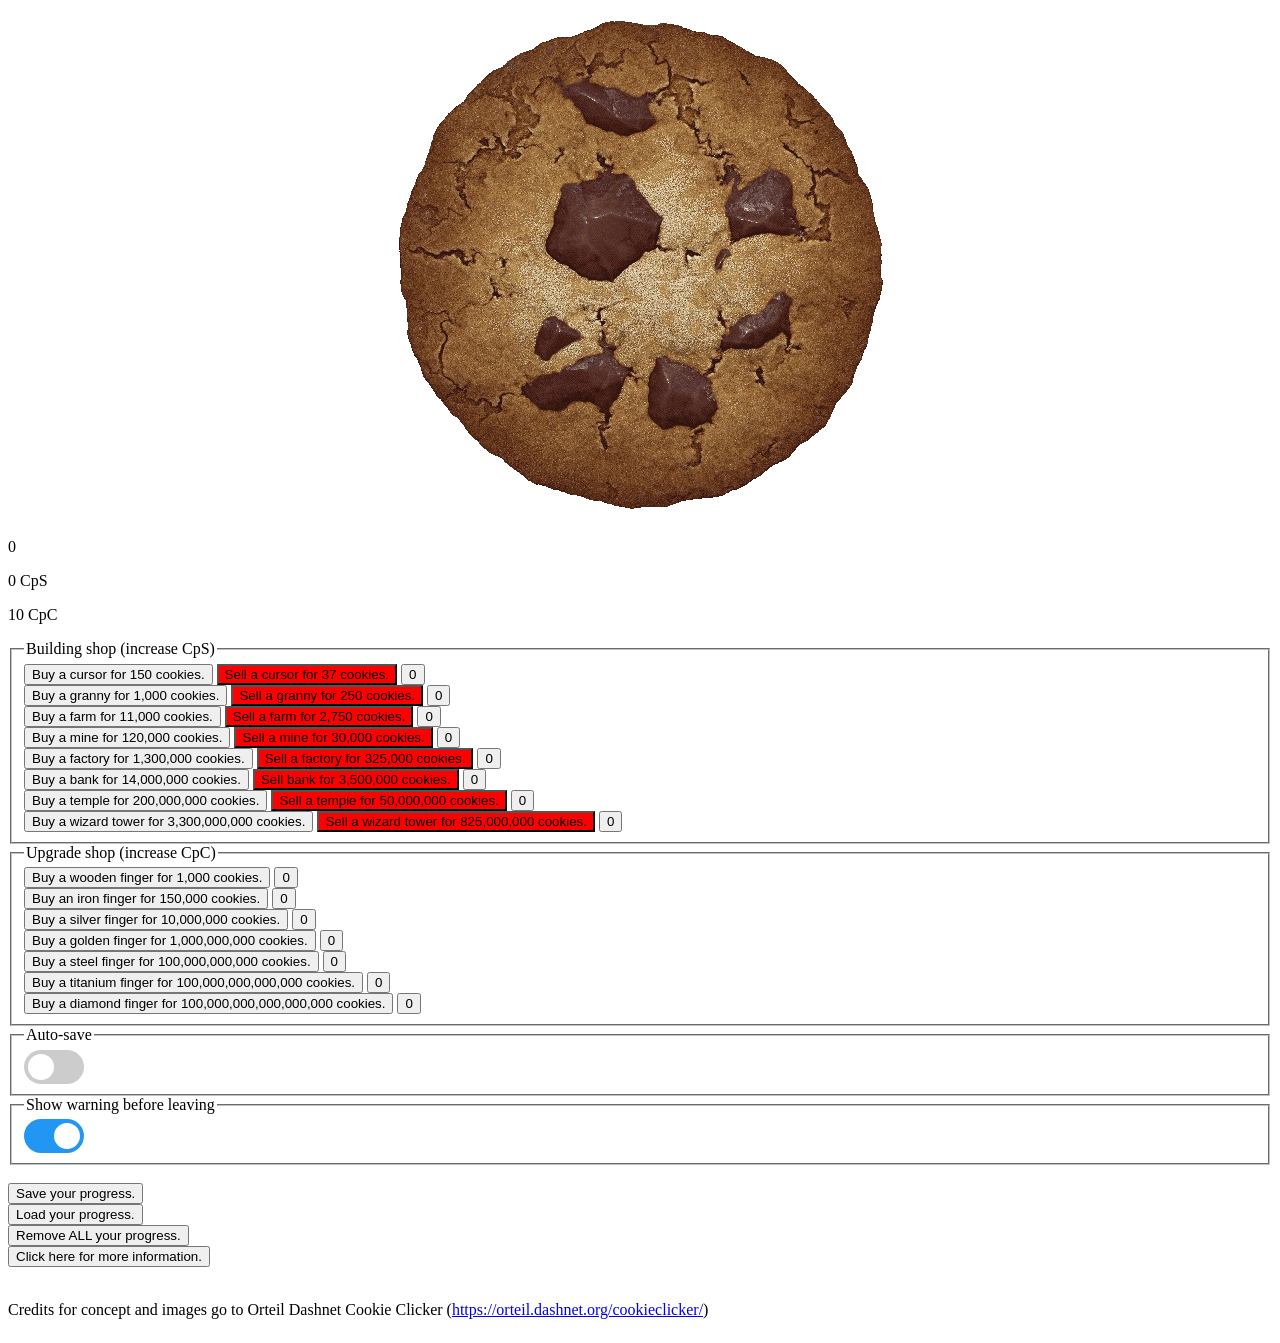
==== commit 4692b6c8: "Cookie becomes bigger and smaller" ====
--- a/index.html
+++ b/index.html
@@ -22,6 +22,16 @@
                 display: block;
                 margin-left: auto;
                 margin-right: auto;
+                cursor: pointer;
+                transition: 200ms;
+            }
+
+            .cookie:hover {
+                scale: 1.05;
+            }
+
+            .cookie:active {
+                scale: 0.95;
             }
 
             .normal {
@@ -243,6 +253,14 @@
             </label>
         </fieldset>
 
+        <fieldset>
+            <legend>Show warning before leaving</legend>
+            <label class="switch" onclick="toggleShowWarning()">
+                <input type="checkbox" id="showWarningSwitch" checked>
+                <span class="slider round"></span>
+            </label>
+        </fieldset>
+
         <br><input type="button" value="Save your progress." id="saveButton" onclick="save()"><br>
         <input type="button" value="Load your progress." id="loadButton" onclick="load(manual=true)"><br>
         <input type="button" value="Remove ALL your progress." onclick="reset()"><br>
@@ -257,9 +275,8 @@
             const cpcShow = document.getElementById('outputCpc');
             const saveButton = document.getElementById('saveButton');
             const loadButton = document.getElementById('loadButton');
-            // const autosaveInput = document.getElementById('tempB');
             const autosaveSwitch = document.getElementById('autosaveSwitch');
-            // const autosaveOutput = document.getElementById('autosaveOutput')
+            const showWarningSwitch = document.getElementById('showWarningSwitch');
 
             const cursorButton = document.getElementById('cursorButton');
             const grannyButton = document.getElementById('grannyButton');
@@ -305,6 +322,7 @@
             const amountDiamondFinger = document.getElementById('amountDiamondFinger');
 
             let autosaveID;
+            let showWarning = true;
 
             let clicks = 0;
             let cps = 0;
@@ -338,6 +356,7 @@
                 let clicks = JSON.parse(localStorage.getItem('cookies'));
                 let cpc = JSON.parse(localStorage.getItem('cpc'));
                 let cps = JSON.parse(localStorage.getItem('cps'));
+                let showWarning= JSON.parse(localStorage.getItem('showWarning'))
                 let cursor = JSON.parse(localStorage.getItem('amountCursor'));
                 let granny = JSON.parse(localStorage.getItem('amountGranny'));
                 let farm = JSON.parse(localStorage.getItem('amountFarm'));
@@ -367,6 +386,10 @@
                     localStorage.setItem('cps', 0)
                 }
 
+                if (showWarning === null) {
+                    localStorage.setItem('showWarning', true)
+                }
+
                 if (cursor === null) {
                     localStorage.setItem('amountCursor', 0)
                 }
@@ -786,6 +809,7 @@
                 localStorage.setItem('cookies', clicks);
                 localStorage.setItem('cpc', cpc);
                 localStorage.setItem('cps', cps);
+                localStorage.setItem('showWarning', showWarning);
 
                 localStorage.setItem('amountCursor', cursor);
                 localStorage.setItem('amountGranny', granny);
@@ -837,6 +861,7 @@
                     localStorage.setItem('cookies', clicks);
                     localStorage.setItem('cpc', cpc);
                     localStorage.setItem('cps', cps);
+                    localStorage.setItem('showWarning', showWarning);
 
                     localStorage.setItem('amountCursor', cursor);
                     localStorage.setItem('amountGranny', granny);
@@ -869,6 +894,16 @@
                 }
             }
 
+            function toggleShowWarning() {
+                if (showWarningSwitch.checked) {
+                    showWarning = true
+                    localStorage.setItem('showWarning', false)
+                } else {
+                    showWarning = false
+                    localStorage.setItem('showWarning', false)
+                }
+            }
+
             function load(manual = false) {
                 if (manual) {
                     loadButton.className = "green"
@@ -882,6 +917,12 @@
                 cookies.textContent = toEnglishNumberNotation(clicks);
                 cpsShow.textContent = toEnglishNumberNotation(cps) + " CpS"
                 cpcShow.textContent = toEnglishNumberNotation(cpc) + " CpC"
+                showWarning = JSON.parse(localStorage.getItem('showWarning'));
+                if (showWarning) {
+                    showWarningSwitch.setAttribute("checked", "checked")
+                } else {
+                    showWarningSwitch.removeAttribute("checked")
+                }
 
                 cursor = JSON.parse(localStorage.getItem('amountCursor'));
                 granny = JSON.parse(localStorage.getItem('amountGranny'));
@@ -1094,6 +1135,16 @@
 
             setInterval(updateButtons, 100)
 
+            function confirmClose(e) {
+                localStorage.setItem("showWarning", showWarning);
+                if (showWarning) {
+                    e.preventDefault();
+                }
+            }
+
+            window.addEventListener('beforeunload', confirmClose);
+            window.onbeforeunload = confirmClose;
+
             function reset() {
                 if (confirm("Are you sure you want to delete ALL your progress?")) {
                     if (confirm("Whoa! Wait, are you really sure? You can't undo this.")) {
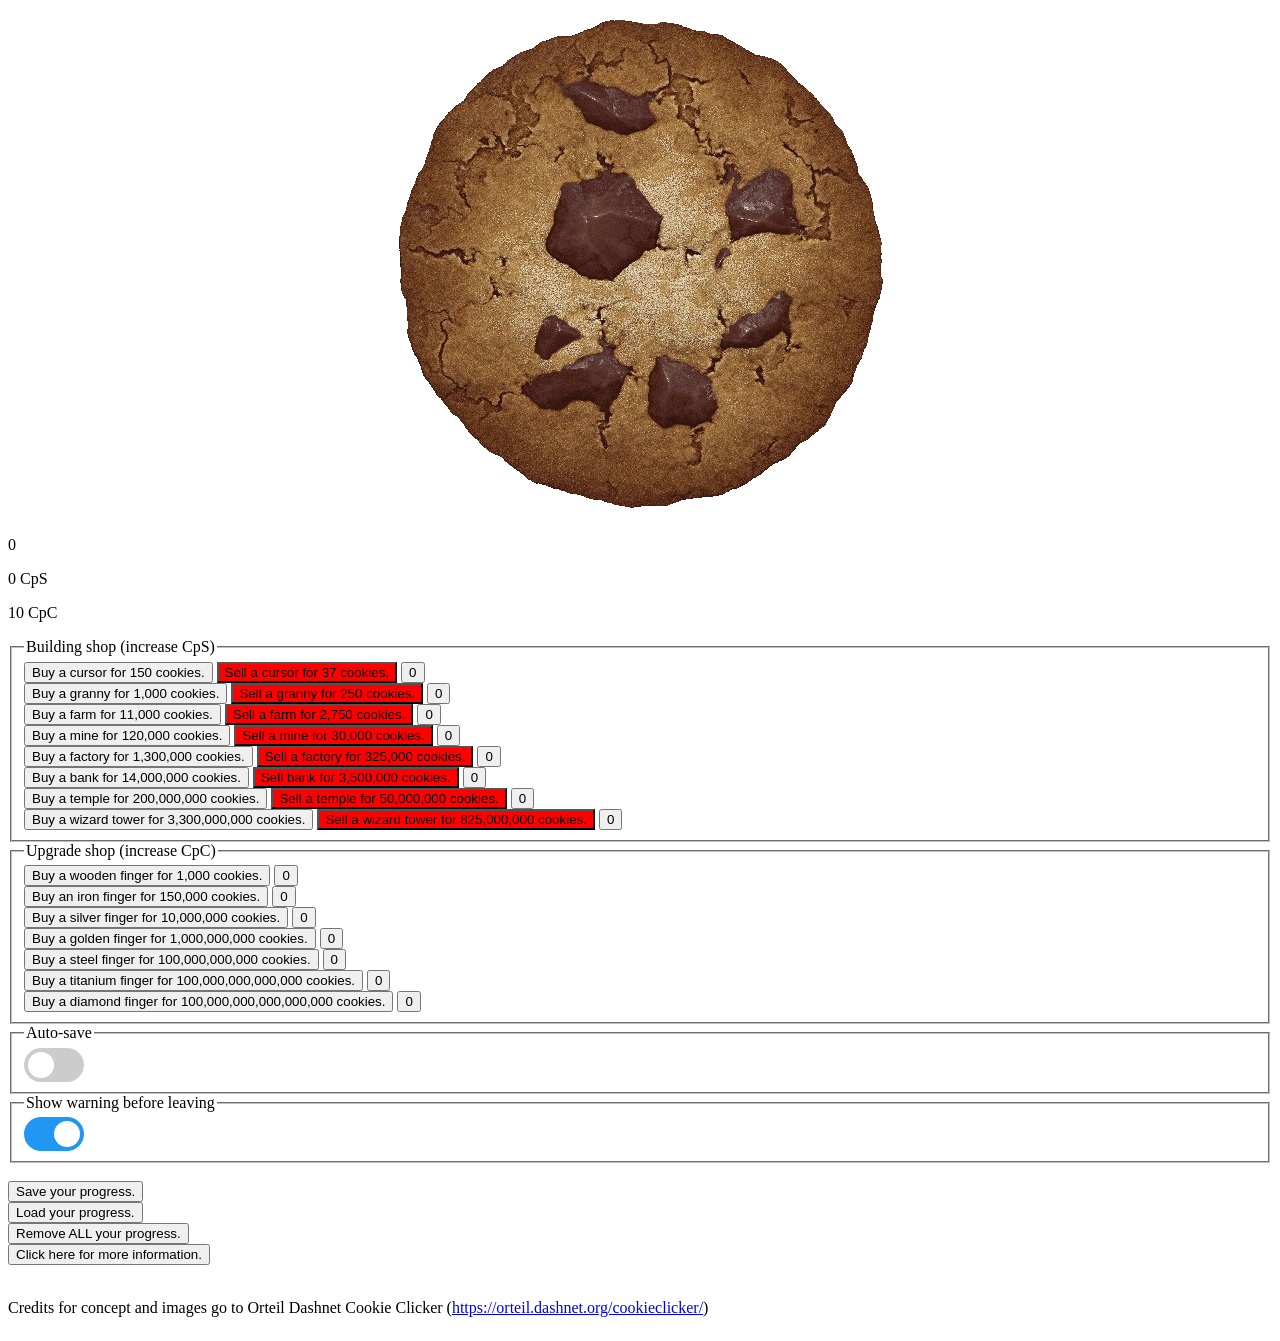
==== commit b25ff5a3: "See changelog" ====
--- a/index.html
+++ b/index.html
@@ -16,22 +16,12 @@
                 cursor: help;
             }
 
-            .cookie {
+            .cookieButton {
                 background-color: rgba(255, 255, 255, 255);
                 border: none;
                 display: block;
                 margin-left: auto;
                 margin-right: auto;
-                cursor: pointer;
-                transition: 200ms;
-            }
-
-            .cookie:hover {
-                scale: 1.05;
-            }
-
-            .cookie:active {
-                scale: 0.95;
             }
 
             .normal {
@@ -179,10 +169,27 @@
             .slider.round:before {
                 border-radius: 50%;
             }
+
+            .cookieSmall {
+                height: 475px;
+            }
+
+            .cookieNormal {
+                height: 512px;
+            }
+
+            #cookieContainer {
+                height: 512px;
+                display: flex;
+                align-items: center;
+                justify-content: center;
+            }
         </style>
     </head>
     <body>
-        <button class="cookie" onclick="clicked()"><img src="Cookie.webp" alt="Cookie.webp" id="cookie" draggable="false"></button>
+        <div id="cookieContainer">
+            <button class="cookieButton" onclick="clicked()"><img src="Cookie.webp" alt="Cookie.webp" id="cookie" draggable="false"></button>
+        </div>
 
         <p id="cookies">0</p>
         <p id="outputCps">0 CpS</p>
@@ -459,13 +466,13 @@
             function clicked() {
                 clicks += cpc
                 cookies.textContent = toEnglishNumberNotation(clicks)
-                //cookie.width = 450
-                //setTimeout(normalSize, 100)
-            }
-
-            //function normalSize() {
-            //    cookie.width = 512
-            //}
+                cookie.className = "cookieSmall"
+                setTimeout(normalSize, 100)
+            }
+
+            function normalSize() {
+                cookie.className = "cookieNormal"
+            }
 
             function buyCursor() {
                 if (clicks >= Math.trunc(150 * Math.pow(1.15, cursor))) {
